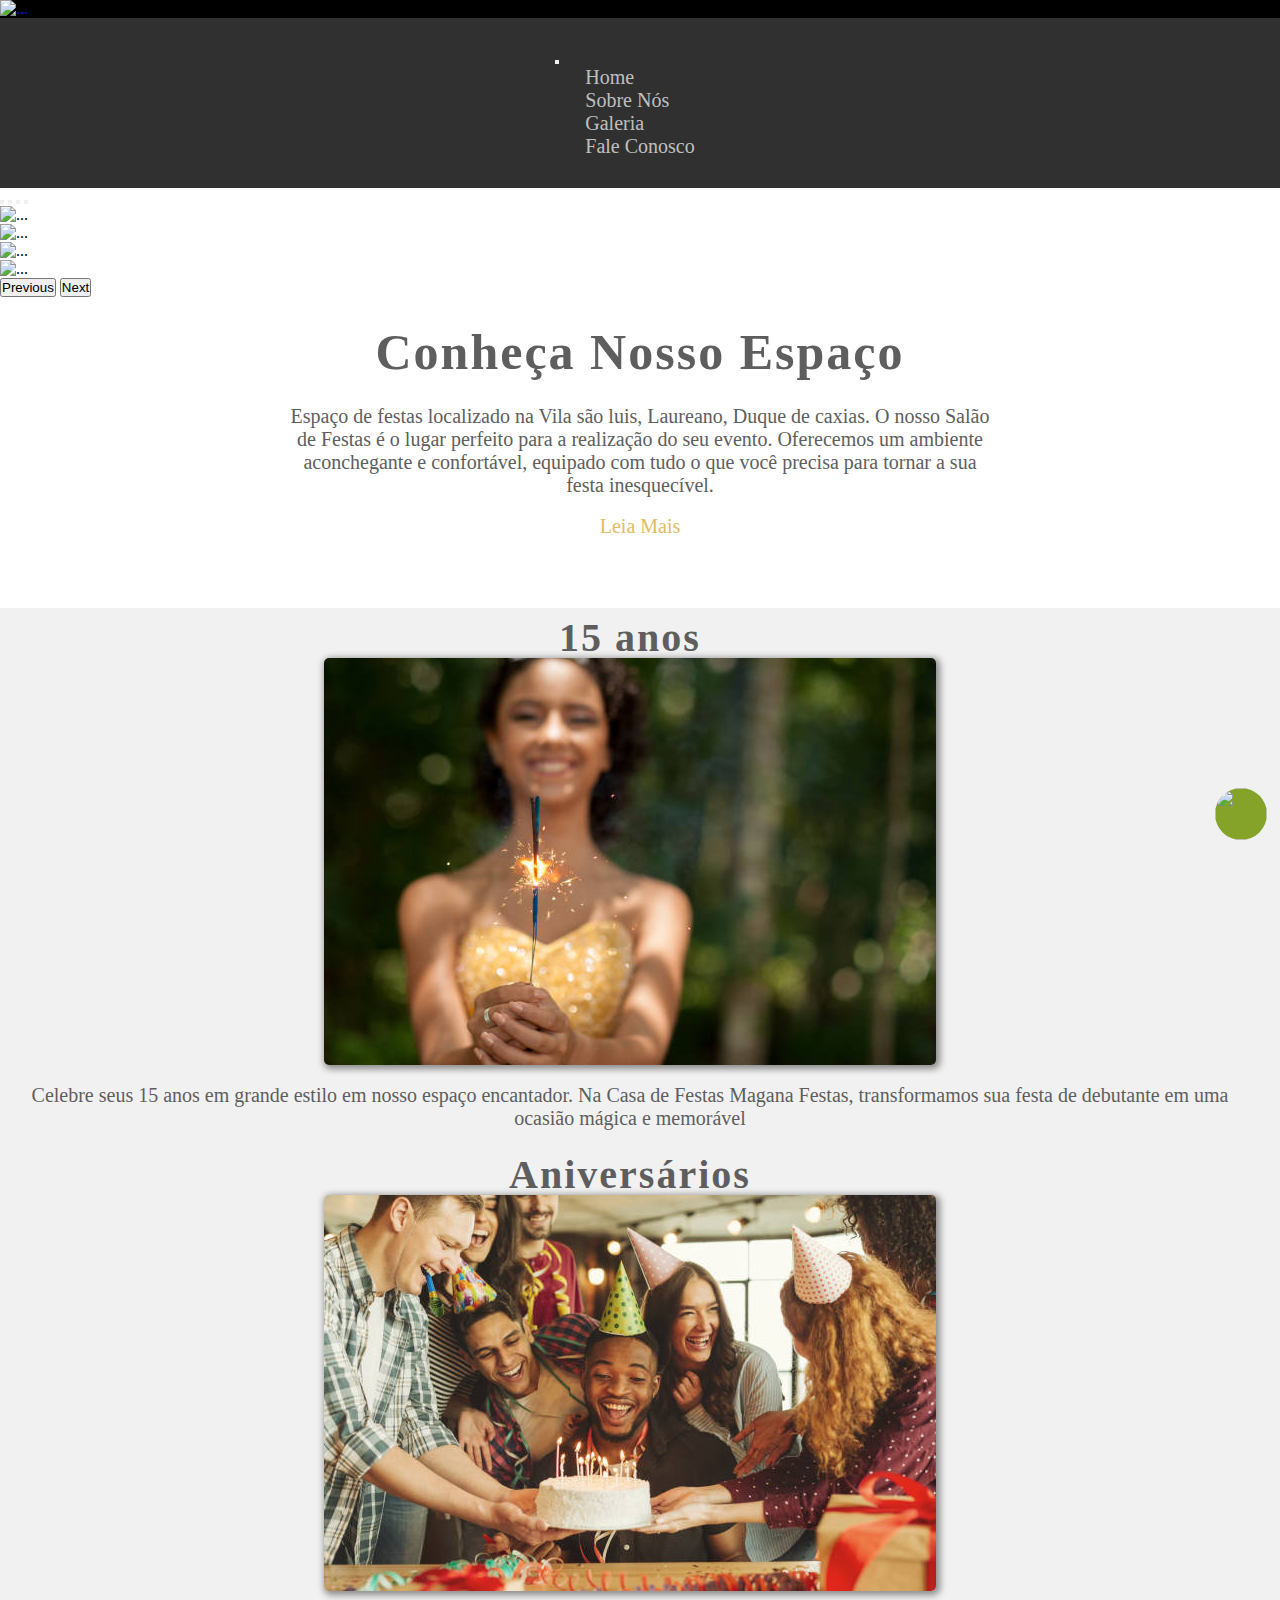
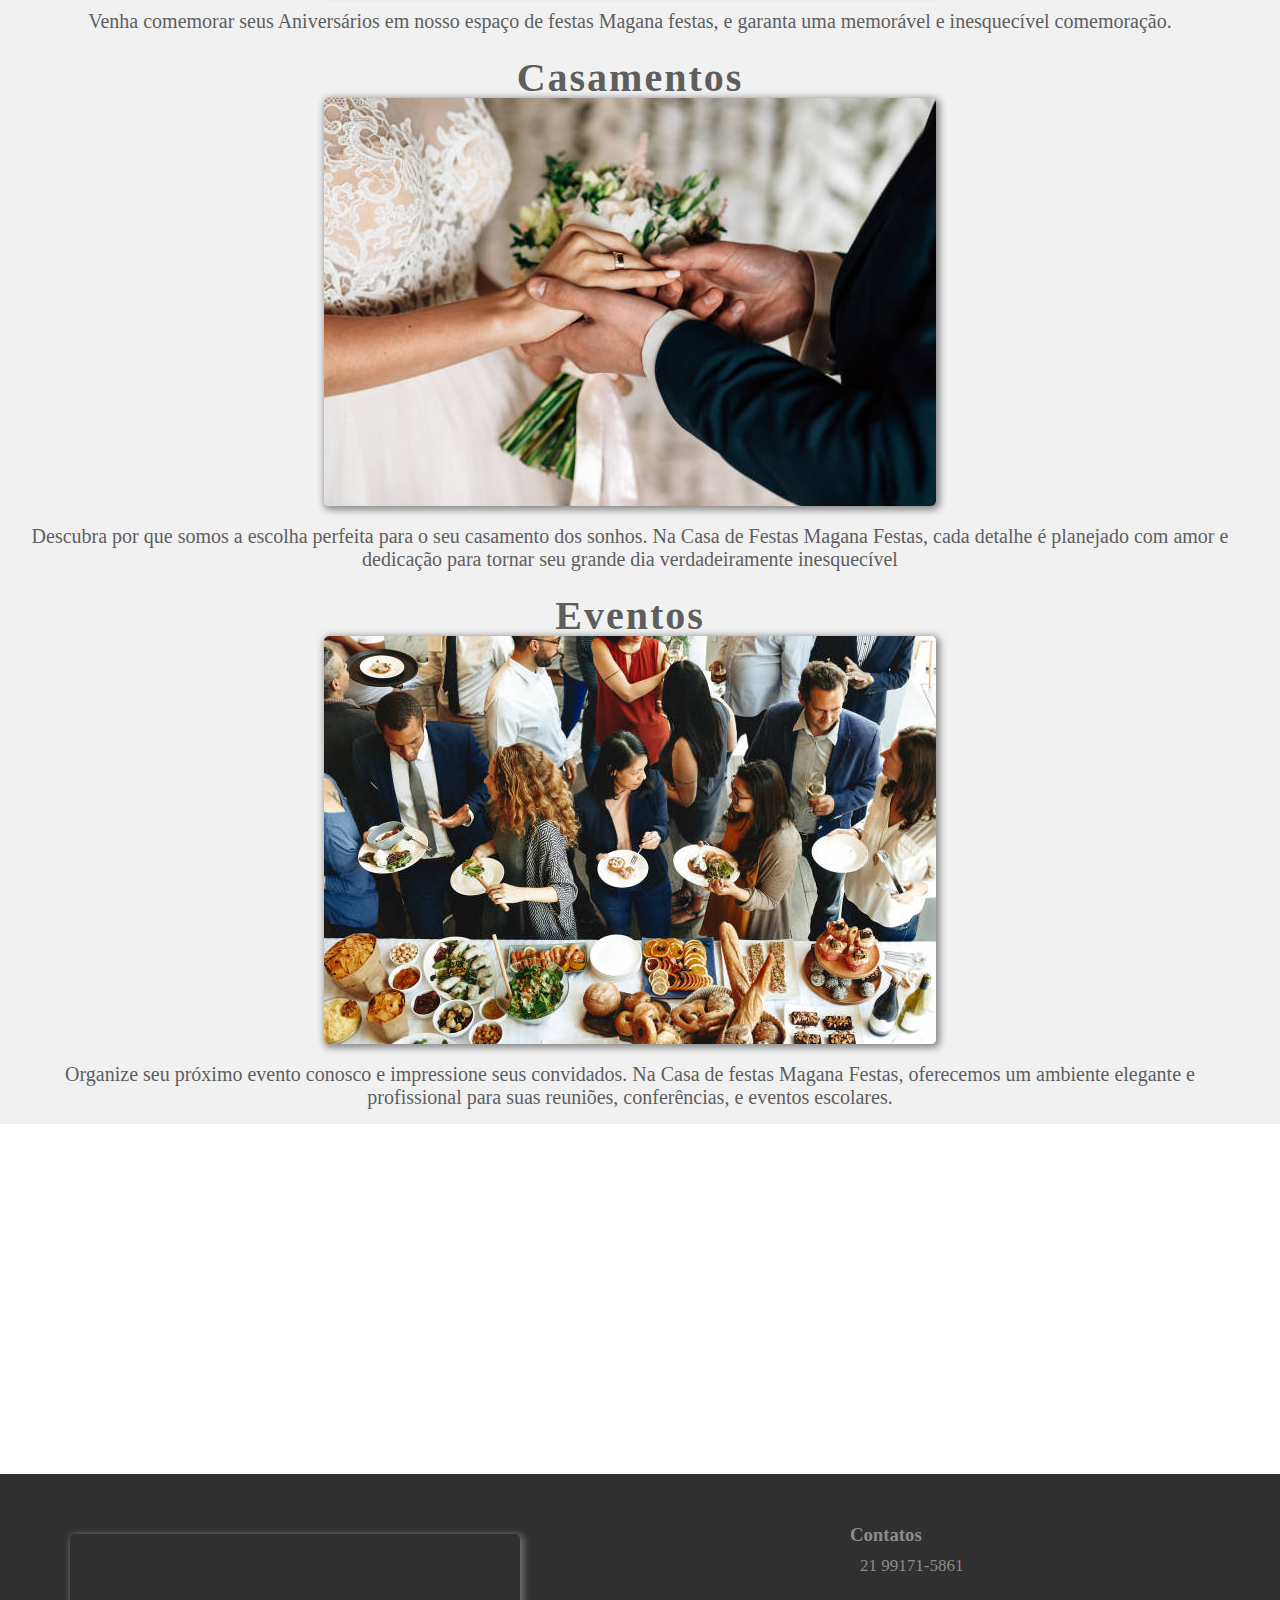
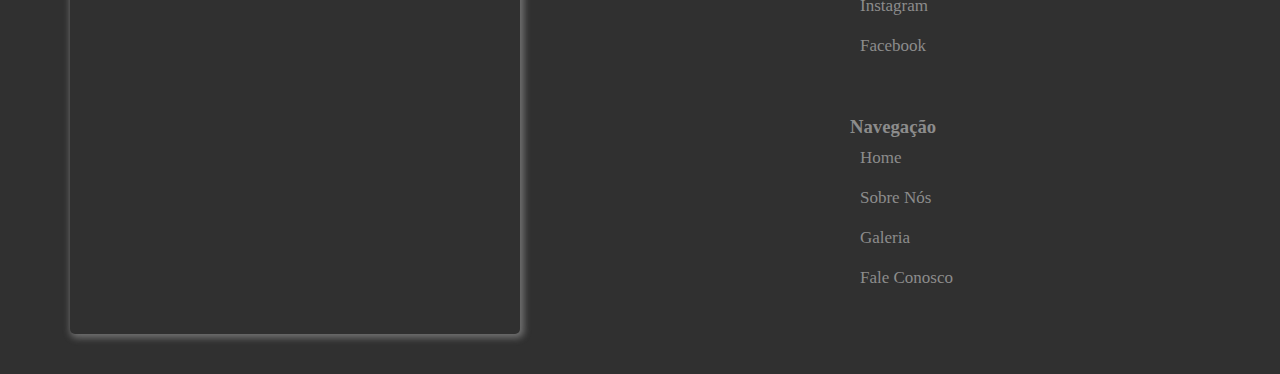
==== index.html @ 1c910a67 "updating" ====
<!DOCTYPE html>
<html lang="en">

<head>
  <link href="https://cdn.jsdelivr.net/npm/bootstrap@5.3.1/dist/css/bootstrap.min.css" rel="stylesheet"
    integrity="sha384-4bw+/aepP/YC94hEpVNVgiZdgIC5+VKNBQNGCHeKRQN+PtmoHDEXuppvnDJzQIu9" crossorigin="anonymous">
  <link rel="stylesheet" type="text/css" href="css/normalize.css">
  <link rel="stylesheet" type="text/css" href="css/style.css">
  <meta name="viewport" content="width=device-width, initial-scale=1">
  <meta charset="UTF-8">
  <title>Magana &#8211; Salão de Festas em Duque de Caxias</title>
</head>

<body>
  
  <div  class="" id="content">

    <!--start logo-->
    <div id="logo" class="container-fluid" style="background-color: #000000; align-items: center;">
      <a href="index.html"><img id="start-logo" src="images/aaaadd.jpg" class="img-fluid rounded mx-auto d-block"
          alt="..." style="align-items: center;"></a>
    </div><!--end logo-->

    <!--navbar-->
    <div id="navbar-index" >
      <nav id="navbar-index" class="navbar navbar-expand-lg" data-bs-theme="dark">
        <div class="container justify-content-center"> 
          <button class="navbar-toggler" type="button" data-bs-toggle="collapse"
            data-bs-target="#navbarSupportedContent" aria-controls="navbarSupportedContent" aria-expanded="false"
            aria-label="Toggle navigation">
            <span class="navbar-toggler-icon"></span>
          </button>
          <div class="collapse navbar-collapse text-center" id="navbarSupportedContent">
       
            <ul class="navbar-nav mb-2 mb-lg-0"> 
              <li class="nav-item">
                <a class="nav-link active" aria-current="page" href="index.html">Home</a>
              </li>
              <li class="nav-item">
                <a class="nav-link active" aria-current="page" href="sobre-nos.html">Sobre Nós</a>
              </li>
              <li class="nav-item">
                <a class="nav-link active" aria-current="page" href="galeria.html">Galeria</a>
              </li>
              <li class="nav-item">
                <a class="nav-link" href="fale-conosco.html">Fale Conosco</a>
              </li>
            </ul>
          </div>
        </div>
      </nav>
    </div>




    <!-- carousel-->

    
    <div id="carouselExampleInterval" class="carousel slide" data-bs-ride="carousel" >
      <div class="carousel-indicators">
        <button type="button" data-bs-target="#carouselExampleIndicators" data-bs-slide-to="0" class="active"
          aria-current="true" aria-label="Slide 1"></button>
        <button type="button" data-bs-target="#carouselExampleIndicators" data-bs-slide-to="1"
          aria-label="Slide 2"></button>
        <button type="button" data-bs-target="#carouselExampleIndicators" data-bs-slide-to="2"
          aria-label="Slide 3"></button>
        <button type="button" data-bs-target="#carouselExampleIndicators" data-bs-slide-to="3"
          aria-label="Slide 4"></button>
      </div>
      <div class="carousel-inner">
        <div class="carousel-item active" data-bs-interval="4000">
          <img src="images/img11.jpeg" class="img-fluid d-block w-100" alt="...">
        </div>
        <div class="carousel-item" data-bs-interval="3000">
          <img src="images/img22.jpeg" class="img-fluid d-block w-100" alt="...">
        </div>
        <div class="carousel-item" data-bs-interval="3000">
          <img src="images/img33.jpeg" class="img-fluid rounded d-block w-100" alt="...">
        </div>
        <div class="carousel-item" data-bs-interval="3000">
          <img src="images/img44.jpeg" class="img-fluid rounded d-block w-100" alt="...">
        </div>
      </div>
      <button class="carousel-control-prev" type="button" data-bs-target="#carouselExampleInterval"
        data-bs-slide="prev">
        <span class="carousel-control-prev-icon" aria-hidden="true"></span>
        <span class="visually-hidden">Previous</span>
      </button>
      <button class="carousel-control-next" type="button" data-bs-target="#carouselExampleInterval"
        data-bs-slide="next">
        <span class="carousel-control-next-icon" aria-hidden="true"></span>
        <span class="visually-hidden">Next</span>
      </button>
    </div>


    <!--content-->
    <div class="" style="background-color: #fff; height: auto; width:  auto;  " id="content-1">

      <div class=""  id="" style="height: auto; width:55%; text-align: center; margin-left: auto; margin-right: auto ">
        <h1 class="display-4">
          Conheça Nosso Espaço
        </h1>
        <br>
        <p >Espaço de festas localizado na Vila são luis, Laureano, Duque de caxias.
         O nosso Salão de Festas é o lugar perfeito para a realização do seu evento.
         Oferecemos um ambiente aconchegante e confortável, equipado com tudo o que você 
         precisa para tornar a sua festa inesquecível. </p>
        <br>
        <p><a href="sobre-nos.html">Leia Mais</a></p>
      </div>
      </div>
      

    <div  id="content-2">

      <div id="main-col" class="container" style="width: auto;" >
        <div id="col-menu" class="row align-items-start" style="width: auto;" >
          <div class="col-sm-6" style="align-items: center;  text-align: center; padding: 10px 30px 0px 10px; ">
            <h2 class="display-3">15 anos</h2>
        <a href=""><img src="images/151515.jpg" class="img-fluid"></a>
        <p class="">Celebre seus 15 anos em grande estilo em nosso espaço encantador. Na Casa de Festas Magana Festas,
          transformamos sua festa de debutante em uma ocasião mágica e memorável</p>
          </div>
          <div class="col-sm-6" style="align-items: center;  text-align: center; padding: 10px 30px 00px 10px;  ">
            <h2 class="display-3">Aniversários</h2>
            <a href=""><img src="images/22.jpg" class="img-fluid"></a>
            <p class="">Venha comemorar seus Aniversários em nosso espaço de festas Magana festas, e garanta uma memorável e inesquecível comemoração.</p>
          </div>
          <div class="col-sm-6" style="align-items: center;  text-align: center; padding: 10px 30px 00px 10px; ">
            <h2 class="display-3">Casamentos</h2>
            <a href=""><img src="images/444.jpg" class="img-fluid"></a>
            <p class="">Descubra por que somos a escolha perfeita para o seu casamento dos sonhos. Na Casa de Festas Magana
              Festas, cada detalhe é planejado com amor e dedicação para tornar seu grande dia verdadeiramente
              inesquecível</p>
          </div>
          <div class="col-sm-6" style="align-items: center;  text-align: center; padding: 10px 30px 0px 10px; ">
            <h2 class="display-3">Eventos</h2>
            <a href=""><img src="images/imgg44.jpg" class="img-fluid"></a>
            <p class="">Organize seu próximo evento conosco e impressione seus convidados. Na Casa de festas Magana Festas,
              oferecemos um ambiente elegante e profissional para suas reuniões, conferências, e eventos
              escolares.</p>
          </div>
        </div>
      </div>
    </div><!--content2-->


    <div  class="">
      <div id="img-paralax"> 
      </div>
    </div>

    
<!--end content-->



<footer>

  <div class="" id="" style="width: 100%; height: auto;">
    
    <div id="div-map" class="">
      <iframe class="ratio" id="index-map" src="https://www.google.com/maps/embed?pb=!1m18!1m12!1m3!1d3678.869346764137!2d-43.30180508509967!3d-22.77022948508144!2m3!1f0!2f0!3f0!3m2!1i1024!2i768!4f13.1!3m3!1m2!1s0x997b960f4d1bad%3A0x59da4e6b6318f679!2sMagana%20Festas!5e0!3m2!1sen!2sbr!4v1679961446842!5m2!1sen!2sbr"
         width="450px" height="400" style="border:0;" allowfullscreen="" loading="lazy" referrerpolicy="no-referrer-when-downgrade"></iframe>
    </div>
    
    <div id="nav-footer" class="" >
      <h3 class="">Contatos</h3>
      <ul class="">
        <li class="nav-item">
           <a target="_blank" href="https://wa.me/5521991715861" id="home"> 21 99171-5861 </a>
        </li>
        <li class="nav-item">
          <a target="_blank" href="https://www.instagram.com/maganafestas/" id="sobre-nos">  Instagram </a>
        </li>
        <li class="nav-item">
           <a target="_blank" href="https://www.facebook.com/MaganaFestas" id="galeria"> Facebook  </a>
        </li>
     </ul>
    </div>
  
    <div id="nav-footer" class="">
      <h3 class="">Navegação</h3>
      <ul class="">
        <li class="nav-item">
           <a href="index.html" id="home"> Home </a>
        </li>
        <li class="nav-item">
          <a href="sobre-nos.html" id="sobre-nos">  Sobre Nós </a>
        </li>
        <li class="nav-item">
           <a href="galeria.html" id="galeria"> Galeria  </a>
        </li>
        <li class="nav-item">
           <a href="fale-conosco.html" id="fale-conosco"> Fale Conosco </a>
        </li>
     </ul>
    </div>

  </div>
  

</footer>

    <!--whats btn-->
    <a href="https://wa.me/5521991715861" target="_blank"><img src="images/kMW2hZ4Urty7.png"
        class="whats-fixed-icon"></a>

   

  <script src="https://cdn.jsdelivr.net/npm/bootstrap@5.3.1/dist/js/bootstrap.bundle.min.js"
    integrity="sha384-HwwvtgBNo3bZJJLYd8oVXjrBZt8cqVSpeBNS5n7C8IVInixGAoxmnlMuBnhbgrkm"
    crossorigin="anonymous"></script>

  </div><!--content-->
  </body>
</html>
---- css/style.css ----
* {
	margin:0;
	padding:0;

}

a{
    text-decoration: none;
}

ul {
	margin: 0;
	padding: 0;
	list-style: none;
}

body, html{
	font-family: 'Cardo', Georgia, "Times New Roman", serif;
   width: auto;
   height: auto;
}

.whats-fixed-icon{
   background-color: rgb(134, 163, 41);
   color: rgb(255, 255, 255);
   width: 52px;
   height: 52px;
   float: right;
   border-radius: 50%;
   margin-right: 1%;
   margin-bottom: 60px;
   object-fit: cover;
   position: fixed;
   bottom: 0;
   right: 0;
}

/** navbar **/
#navbar-index  {
   background-color: #303030;
   padding: 15px;    
   display: flex;
  flex-direction: column;
  justify-content: center;
  align-items: center;
}

#navbar-index ul li{
    padding: 0 20px 0;
    
}

#navbar-index  a{
     color: #ffffffb4;
     font-size: 20px;
     padding: 10px 10px 5px 10px;
    
 }

 #navbar-index a:hover{
    opacity: 0.4;
    transition: 0.3s
}


 /** carousel **/

 #carouselExampleInterval img{
   height: 400px;
 }

 /** content **/

#content{
   height: auto;
   width: 100%;
 
}

 h1{
    color:#5e5e5e;;
    font-weight: 400;
    line-height: 1.4;
    text-transform: none;
    font-style: normal;
    letter-spacing: 2px;
    font-weight: bold;
    font-size: 50px;
    text-align: center;
 }

 #content-1{
   margin-top: 20px;
 }

 #content-1 p{
    color: #5e5e5e;
    font-size: 20px;
 }

 #content-1 a{
    color: #e3bb64;
 }
 #content-1 a:hover{
    text-decoration: underline;
    opacity: 0.5;
 }

 
 #content-2{
   margin-top: 70px;
   background-color: rgb(241, 241, 242);
   width: 100%;
}

#content-2 a:hover{
   opacity: 0.9;
 }

 h2{
   color:#5e5e5e;;
   font-weight: 300;
   line-height: 1.0;
   text-transform: none;
   font-style: normal;
   letter-spacing: 2px;
   font-weight: bold;
   font-size: 40px;
}

#main-col p{
   padding: 15px;
   color: #5e5e5e;
    font-size: 20px;
}


 #col-menu img{
   border-top-left-radius: 5px;
   border-top-right-radius: 5px;
   border-bottom-left-radius: 5px;
   border-bottom-right-radius: 5px;
   box-shadow: 2px 2px 7px 2px rgba(0,0,0,0.43);
   width: auto; 
   height: auto;
   
}


@media screen and (max-width: 769px) {
   #col-menu div {
       width: auto;
       height: auto;
       padding: 0;
   }
   
 }

@media screen and (max-width: 769px) {
   #col-menu img {
       width: 650px;
       height: 250px;
   }
   
 }

 @media screen and (max-width: 991px) {
   #col-menu div {
       width: auto;
       height: auto;
       padding: 0;
   }
   
 }

 @media screen and (max-width: 991px) {
   #col-menu img {
       width: 650px;
       height: 350px;
   }
   
 }
 


 #img-paralax {
   width: auto;
   height: 350px;
   background-image: url(../images/decoracao-Realeza-Tutti-e-cia-buffet-e-eventos-1024x484.webp);
   background-size: cover;
   background-attachment:fixed;
   background-position: center;
 }




 footer{
   float: left;
   width: 100%;
   height: 500px;
   background-color: #303030;
 }

 @media screen and (max-width: 930px) {
   footer {
       height: 600px;
   }
   
   
 }

 @media screen and (max-width: 830px) {
   footer {
       height: 1000px;
   }
   
   
 }

#index-map{
   border-top-left-radius: 5px;
   border-top-right-radius: 5px;
   border-bottom-left-radius: 5px;
   border-bottom-right-radius: 5px;
   box-shadow: 2px 2px 7px 2px rgba(197, 197, 197, 0.43);
}

#div-map{
   height: auto; 
   width: 450px; 
   padding: 30px; 
   float: left;   
   margin-left: 40px;
   margin-top: 30px;
}
@media screen and (max-width: 930px) {
   #div-map {
      width: auto;
      height: auto;
      margin-left: 0;
   }
   
 }

 @media screen and (max-width: 805px) {
   #div-map {
      width: auto;
      height: auto;
      margin-left: 200px;
   
   }
   
 }

@media screen and (max-width: 470px) {
   #div-map {
      width: auto;
      height: auto;
      margin-left: 0px;
   }
   
 }

 @media screen and (max-width: 350px) {
   #div-map {
      width: auto;
      height: auto;
      margin: 0px;
   }
   
 }
 @media screen and (max-width: 280px) {
   #div-map {
      width: auto;
      height: auto;
      margin: 0px;
      padding: 0px;
   }
   
 }
 

@media screen and (max-width: 450px) {
   #index-map {
       width: 350px;
       height: 350px;
      margin-left: 0px;
   }
   
 }

 @media screen and (max-width: 400px) {
   #index-map {
       width: 280px;
       height: 350px;
       margin-left: 0px;
   }
   
 }

 @media screen and (max-width: 350px) {
   #index-map {
       width: 220px;
       height: 300px;
       margin-left: 0px;
   }
   
 }



#nav-footer{
float: left;
margin-left: 300px;
margin-top: 50px;
}
@media screen and (max-width: 470px) {
   #nav-footer {
      width: auto;
      height: auto;
      margin-left: 20px;
   }
 }


#nav-footer h3{
   color:#8c8c8c;
}
#nav-footer a{
   color:#8c8c8c;
   font-size: 17px;
}
#nav-footer a:hover{
   opacity: 0.3;
   transition: 0.2s;
}
#nav-footer li{
   padding: 10px;
}



#box-p{
   border-top-left-radius: 5px;
   border-top-right-radius: 5px;
   border-bottom-left-radius: 5px;
   border-bottom-right-radius: 5px;
   box-shadow: 2px 2px 7px 2px rgba(197, 197, 197, 0.43);
}

#div-rotas{
   background-color: aliceblue;
   float: left;
   width: 100%;
}

#nav-contatos{
   text-align: center;
   margin-left: auto; 
   margin-right: auto;
   padding-top: 120px;
   padding-right: 200px;
}
#nav-contatos h3{
   color:#515151;
}
#nav-contatos a{
   color:#515151;
   font-size: 25px;
}
#nav-contatos a:hover{
   opacity: 0.3;
   transition: 0.2s;
}
#nav-contatos li{
   padding: 10px;
}
@media screen and (max-width: 930px) {
   #nav-contatos {
      padding-right: 0;
   }
 }

#box-p{
   font-size: 20px;
   color:#111111;
}
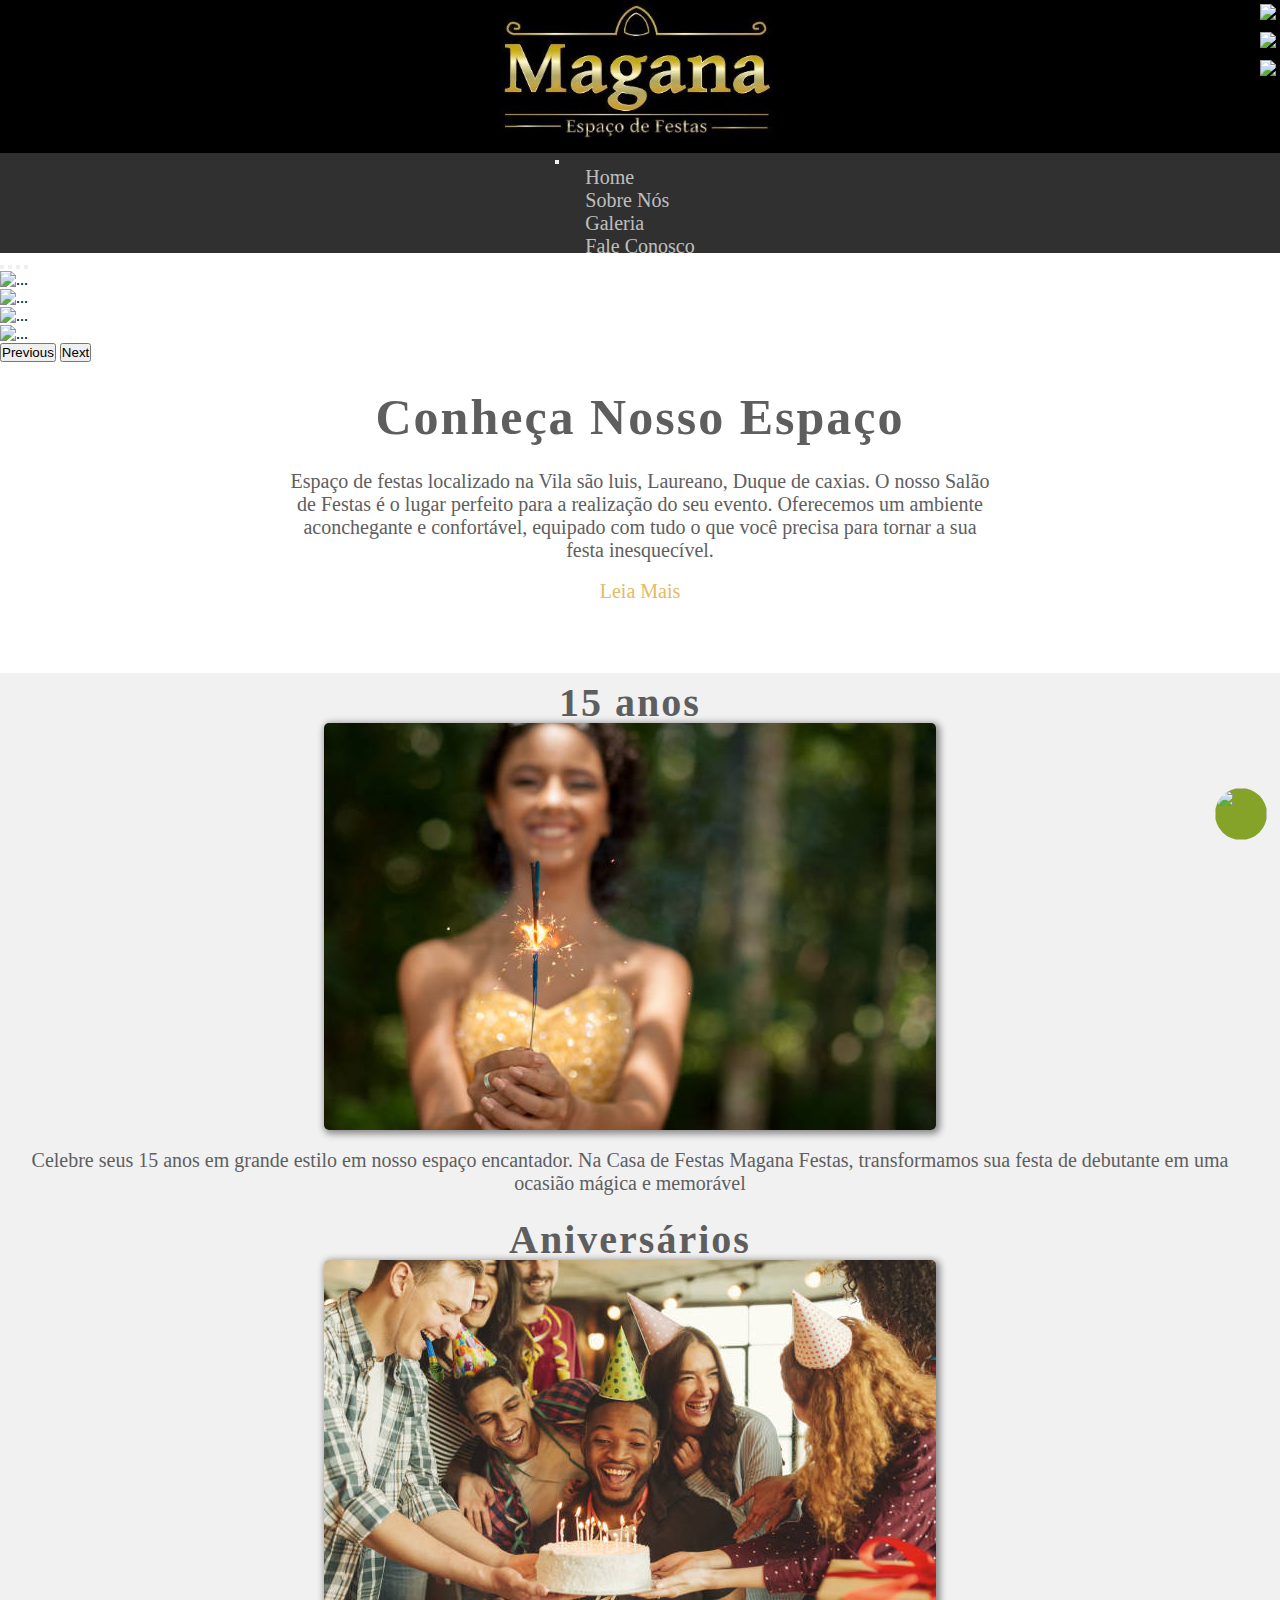
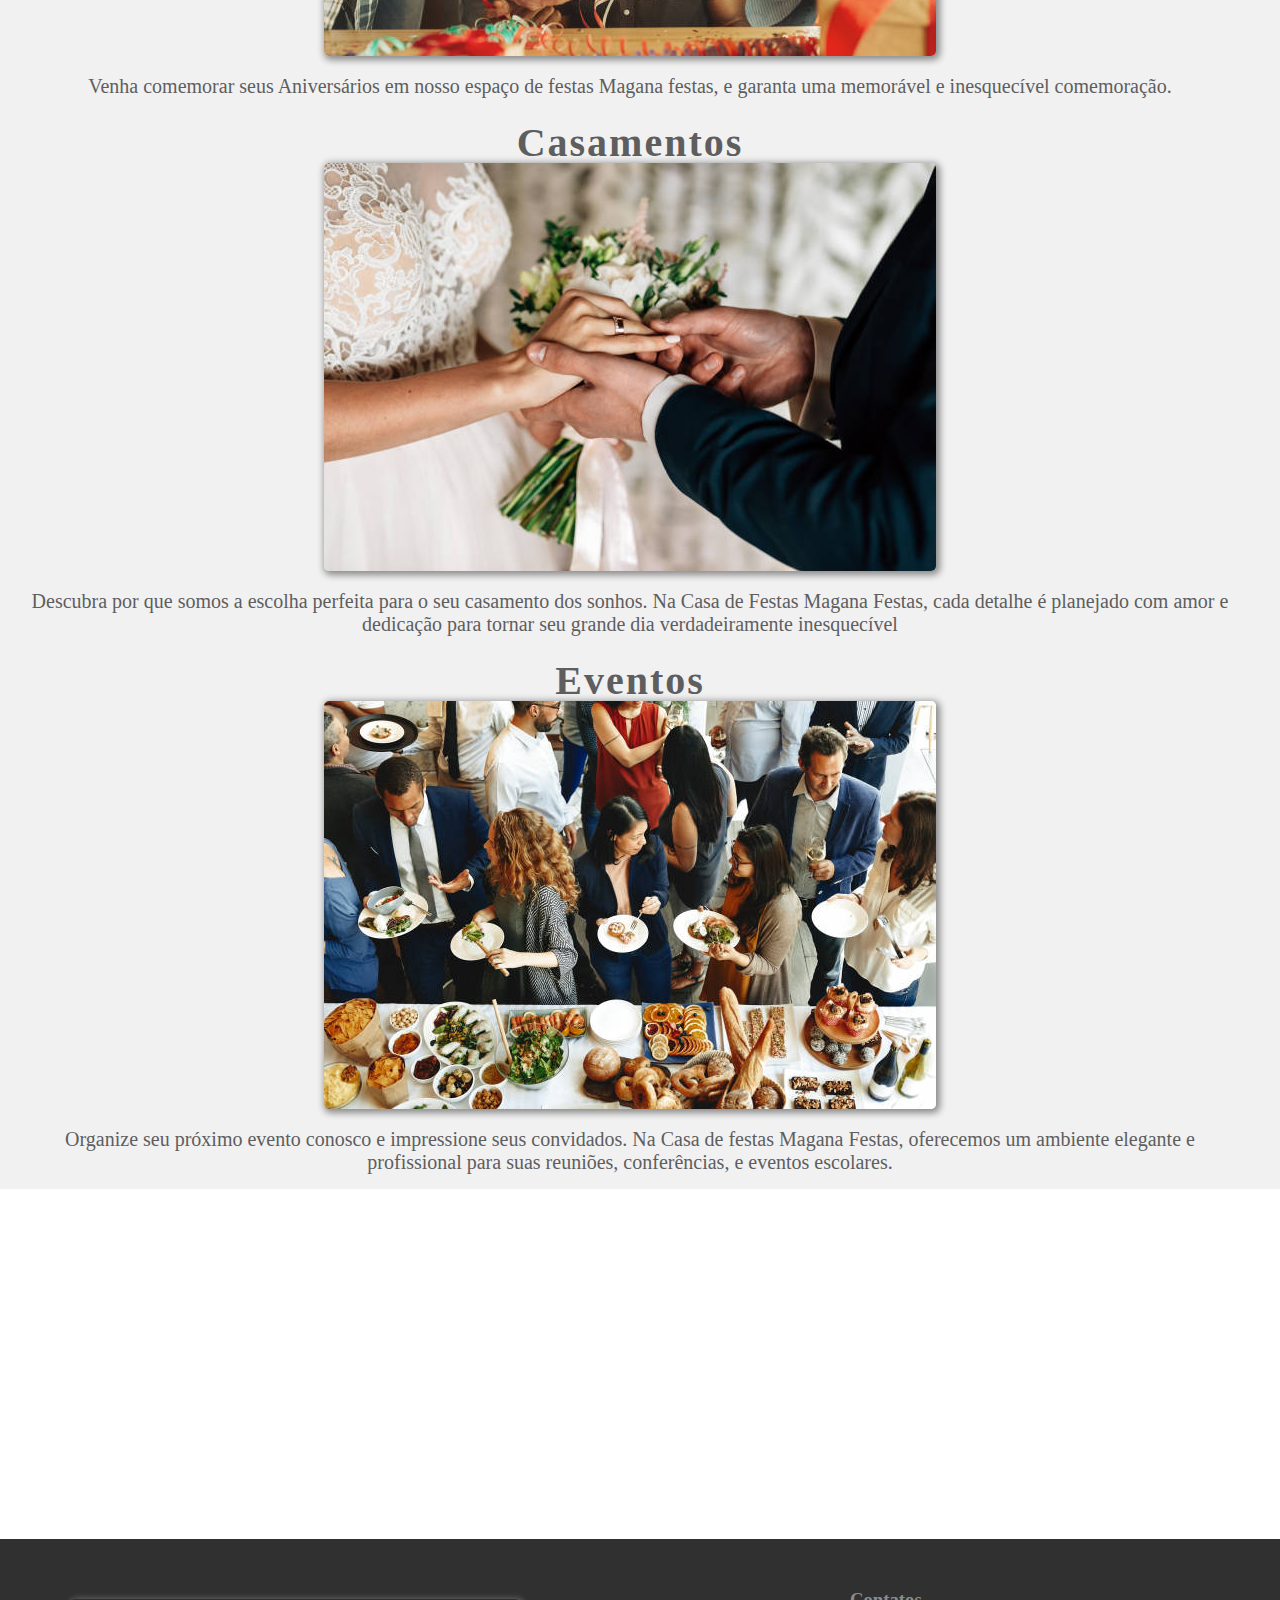
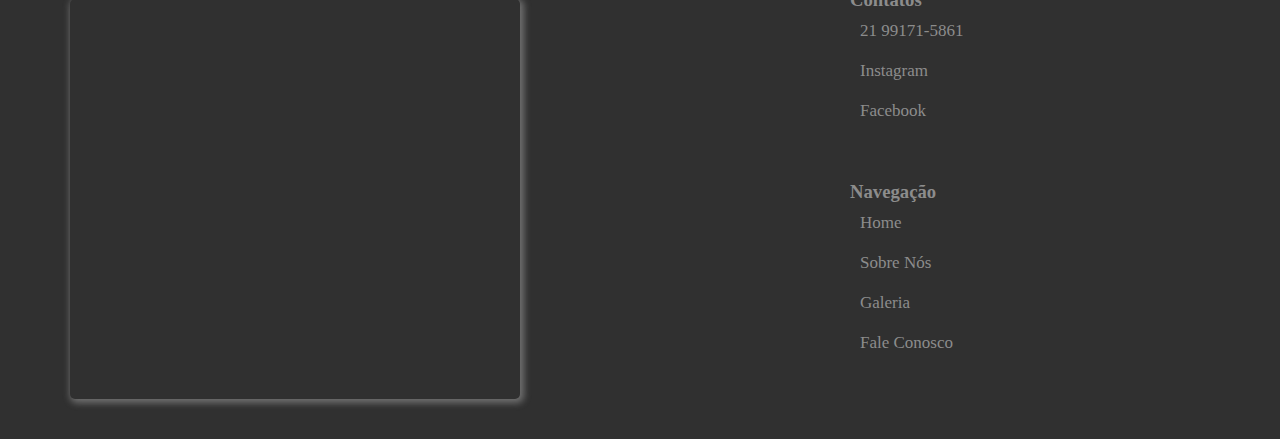
==== commit 86a1c86c: "fix and changes" ====
--- a/index.html
+++ b/index.html
@@ -16,9 +16,30 @@
   <div  class="" id="content">
 
     <!--start logo-->
-    <div id="logo" class="container-fluid" style="background-color: #000000; align-items: center;">
-      <a href="index.html"><img id="start-logo" src="images/aaaadd.jpg" class="img-fluid rounded mx-auto d-block"
-          alt="..." style="align-items: center;"></a>
+    <div id="logo" class="" style="width: 100%; background-color: #000000; align-items: center;">
+      
+        
+
+      <div id="" class="">
+        <ul id="icones-main" class="navbar">
+          <li class="nav-item">
+             <a target="_blank" href="https://www.instagram.com/maganafestas" id=""> <img src="images/icons8-instagram-24.png"> </a>
+          </li>
+          <li class="nav-item">
+            <a target="_blank" href="https://www.facebook.com/MaganaFestas" id=""> <img src="images/icons8-facebook-24.png"> </a>
+         </li>
+         <li class="nav-item">
+          <a target="_blank" href="https://wa.me/5521991715861" id=""> <img src="images/icons8-whatsapp-24 (1).png"> </a>
+       </li>
+       </ul>
+      </div>
+
+
+        <div id="div-logo">
+      <a href="index.html"><img id="start-logo" src="images/222222ss.jpg" class="img-fluid rounded mx-auto d-block"alt="..."></a>
+    </div>
+
+
     </div><!--end logo-->
 
     <!--navbar-->
--- a/css/style.css
+++ b/css/style.css
@@ -35,6 +35,46 @@
    right: 0;
 }
 
+#logo{
+   width: 100%;
+}
+
+#start-logo{
+  width: 300px;
+}
+
+#div-logo{
+   width:350px ; 
+   text-align: center;
+    margin-left: auto; 
+    margin-right: auto; 
+    display: block;
+}
+
+@media screen and (max-width: 350px) {
+   #div-logo {
+       width: 100%;
+       height: auto;
+       display: flex;
+   }
+   
+ }
+
+#icones-main{
+   height: auto;
+   float: right;
+   width: auto;
+
+
+}
+#icones-main li{
+padding: 4px;
+}
+#icones-main li a:hover{
+   opacity: 0.4;
+   transition: 0.3s
+}
+
 /** navbar **/
 #navbar-index  {
    background-color: #303030;
@@ -43,6 +83,8 @@
   flex-direction: column;
   justify-content: center;
   align-items: center;
+  align-items: center;
+  height: 70px;
 }
 
 #navbar-index ul li{
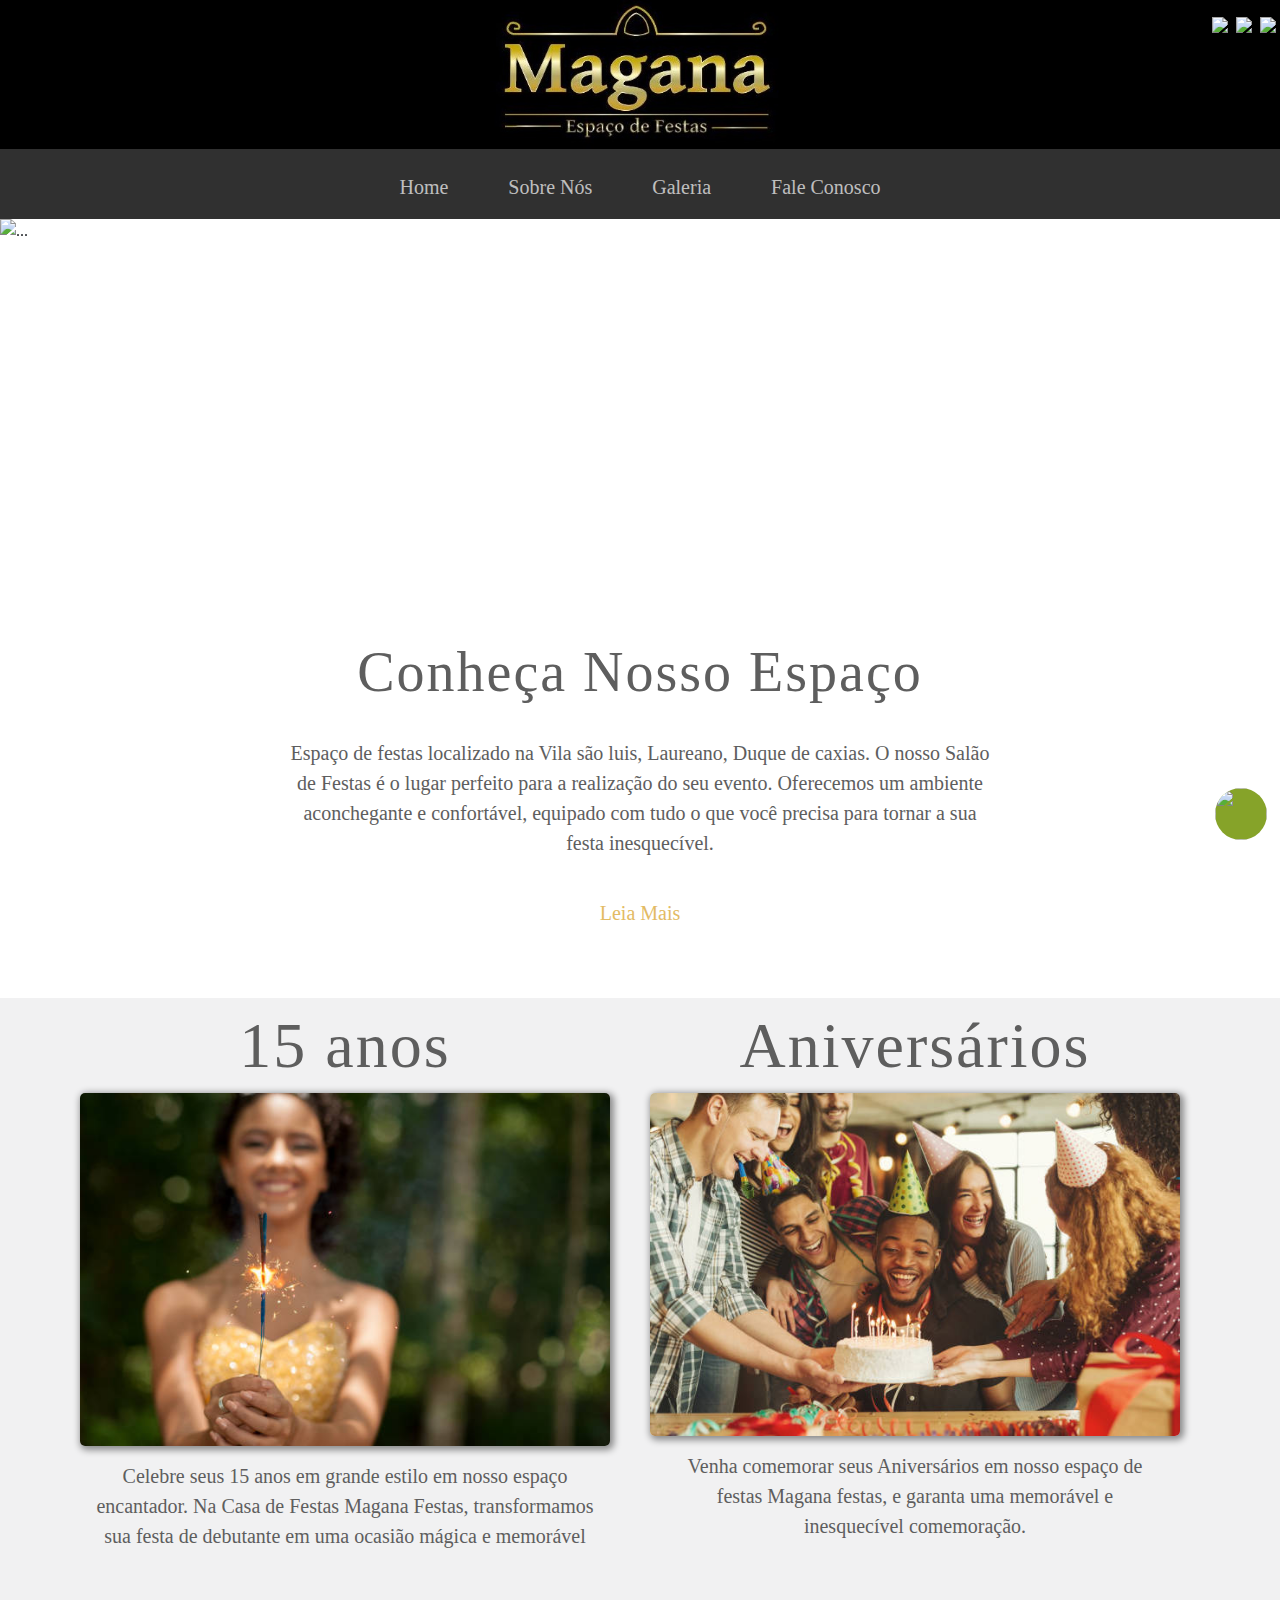
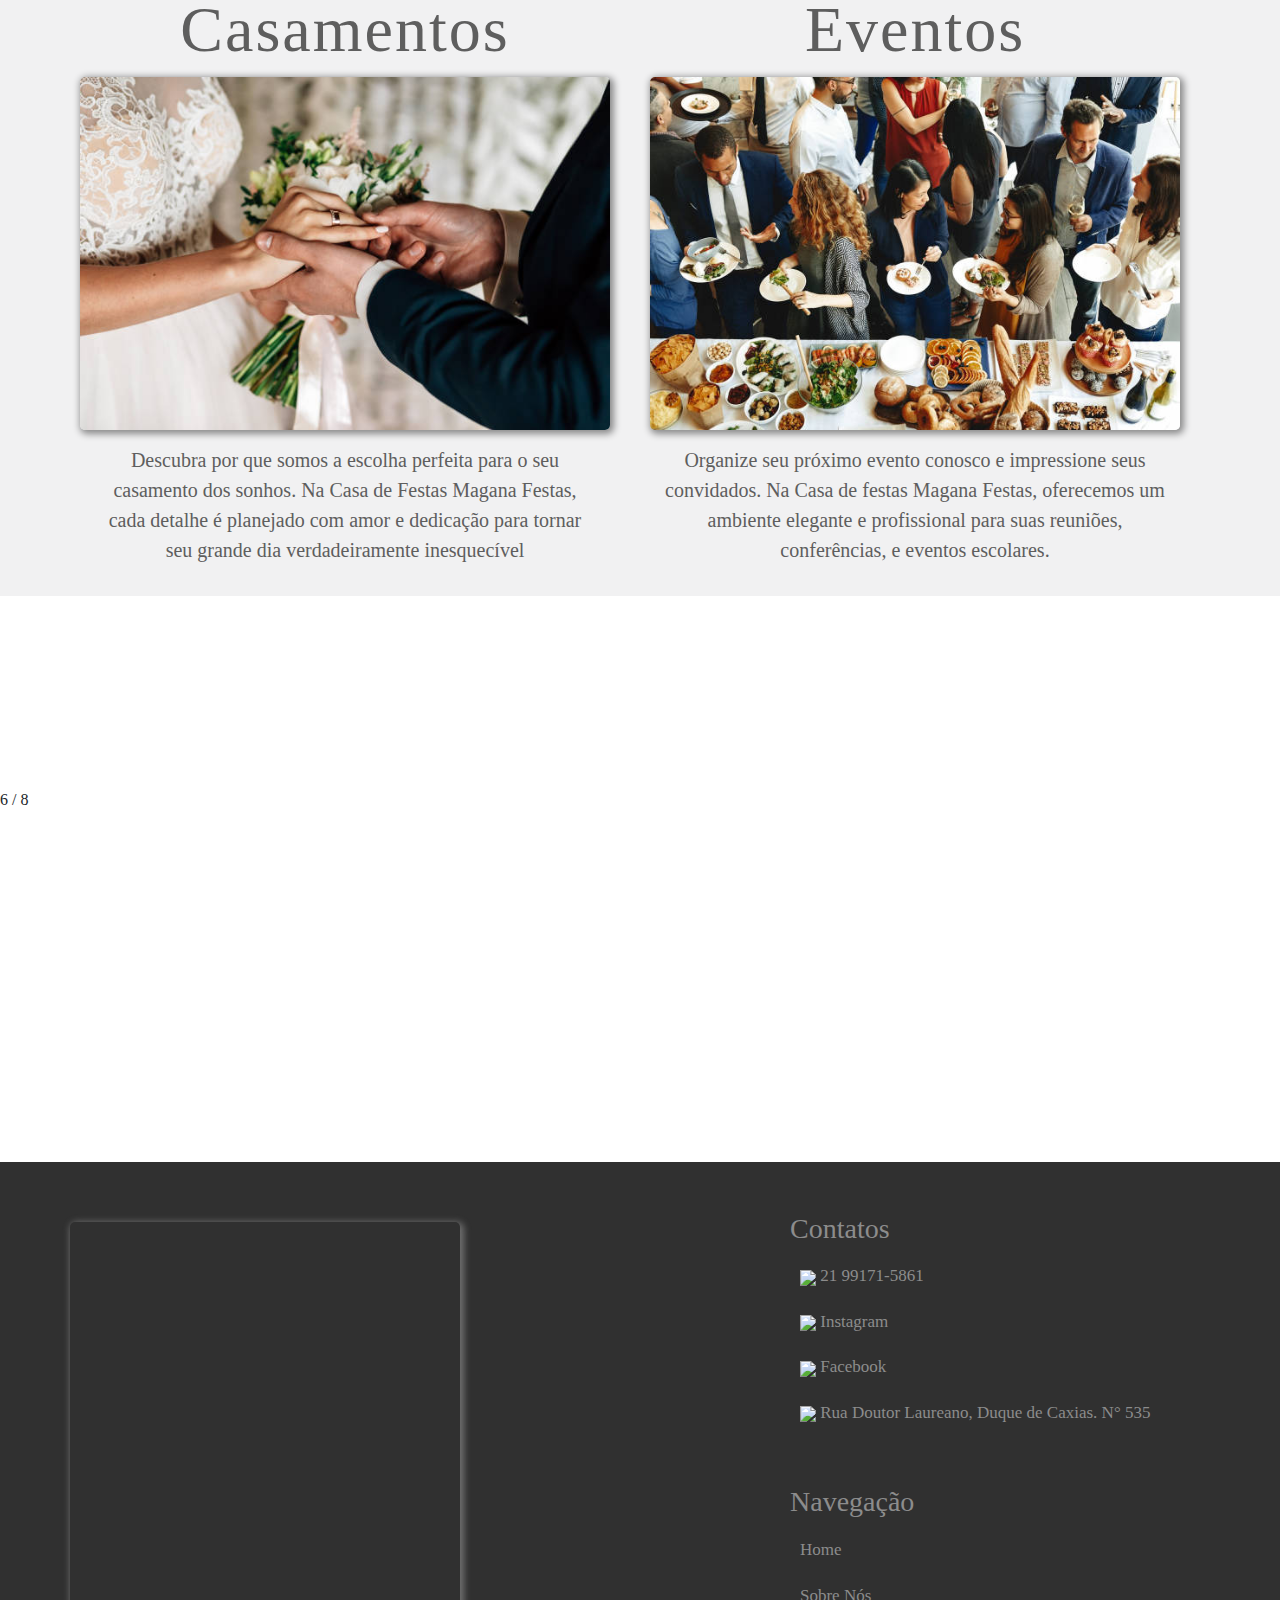
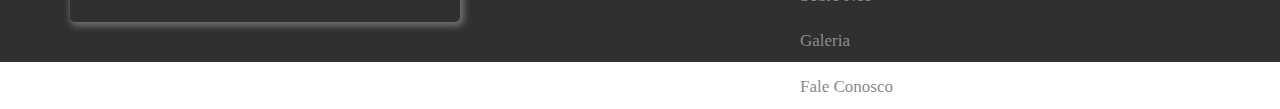
==== commit c5c6a2d6: "fix" ====
--- a/index.html
+++ b/index.html
@@ -2,58 +2,62 @@
 <html lang="en">
 
 <head>
-  <link href="https://cdn.jsdelivr.net/npm/bootstrap@5.3.1/dist/css/bootstrap.min.css" rel="stylesheet"
-    integrity="sha384-4bw+/aepP/YC94hEpVNVgiZdgIC5+VKNBQNGCHeKRQN+PtmoHDEXuppvnDJzQIu9" crossorigin="anonymous">
+  <link rel="stylesheet" type="text/css" href="css/bootstrap.css">
   <link rel="stylesheet" type="text/css" href="css/normalize.css">
   <link rel="stylesheet" type="text/css" href="css/style.css">
+  <link rel="stylesheet" href="css/swiper-bundle.min.css" />
   <meta name="viewport" content="width=device-width, initial-scale=1">
   <meta charset="UTF-8">
   <title>Magana &#8211; Salão de Festas em Duque de Caxias</title>
 </head>
 
 <body>
-  
-  <div  class="" id="content">
+
+  <div class="" id="content">
 
     <!--start logo-->
-    <div id="logo" class="" style="width: 100%; background-color: #000000; align-items: center;">
-      
-        
-
-      <div id="" class="">
+    <div id="logo" class="" style="width: 100%; background-color: #000000;">
+
+
+
+
+      <div id="div-iconestop" class="">
         <ul id="icones-main" class="navbar">
           <li class="nav-item">
-             <a target="_blank" href="https://www.instagram.com/maganafestas" id=""> <img src="images/icons8-instagram-24.png"> </a>
+            <a target="_blank" href="https://www.instagram.com/maganafestas" id=""> <img
+                src="images/icons8-instagram-24.png"> </a>
           </li>
           <li class="nav-item">
-            <a target="_blank" href="https://www.facebook.com/MaganaFestas" id=""> <img src="images/icons8-facebook-24.png"> </a>
-         </li>
-         <li class="nav-item">
-          <a target="_blank" href="https://wa.me/5521991715861" id=""> <img src="images/icons8-whatsapp-24 (1).png"> </a>
-       </li>
-       </ul>
-      </div>
-
-
-        <div id="div-logo">
-      <a href="index.html"><img id="start-logo" src="images/222222ss.jpg" class="img-fluid rounded mx-auto d-block"alt="..."></a>
-    </div>
-
+            <a target="_blank" href="https://www.facebook.com/MaganaFestas" id=""> <img
+                src="images/icons8-facebook-24.png"> </a>
+          </li>
+          <li class="nav-item">
+            <a target="_blank" href="https://wa.me/5521991715861" id=""> <img src="images/icons8-whatsapp-24 (1).png">
+            </a>
+          </li>
+        </ul>
+      </div>
+
+
+      <div id="div-logo">
+        <a href="index.html"><img id="start-logo" src="images/222222ss.jpg" class="img-fluid rounded mx-auto d-block"
+            alt="..."></a>
+      </div>
 
     </div><!--end logo-->
 
     <!--navbar-->
-    <div id="navbar-index" >
+    <div id="navbar-index">
       <nav id="navbar-index" class="navbar navbar-expand-lg" data-bs-theme="dark">
-        <div class="container justify-content-center"> 
+        <div class="container justify-content-center">
           <button class="navbar-toggler" type="button" data-bs-toggle="collapse"
             data-bs-target="#navbarSupportedContent" aria-controls="navbarSupportedContent" aria-expanded="false"
             aria-label="Toggle navigation">
             <span class="navbar-toggler-icon"></span>
           </button>
           <div class="collapse navbar-collapse text-center" id="navbarSupportedContent">
-       
-            <ul class="navbar-nav mb-2 mb-lg-0"> 
+
+            <ul class="navbar-nav mb-2 mb-lg-0">
               <li class="nav-item">
                 <a class="nav-link active" aria-current="page" href="index.html">Home</a>
               </li>
@@ -77,8 +81,8 @@
 
     <!-- carousel-->
 
-    
-    <div id="carouselExampleInterval" class="carousel slide" data-bs-ride="carousel" >
+
+    <div id="carouselExampleInterval" class="carousel slide" data-bs-ride="carousel" style="height: auto;">
       <div class="carousel-indicators">
         <button type="button" data-bs-target="#carouselExampleIndicators" data-bs-slide-to="0" class="active"
           aria-current="true" aria-label="Slide 1"></button>
@@ -89,18 +93,18 @@
         <button type="button" data-bs-target="#carouselExampleIndicators" data-bs-slide-to="3"
           aria-label="Slide 4"></button>
       </div>
-      <div class="carousel-inner">
-        <div class="carousel-item active" data-bs-interval="4000">
-          <img src="images/img11.jpeg" class="img-fluid d-block w-100" alt="...">
+      <div class="carousel-inner" style="height: auto;">
+        <div class="carousel-item active" data-bs-interval="4000" style="height: auto;">
+          <img id="img-carousel" src="images/img11.jpeg" class="img-fluid d-block " alt="...">
         </div>
         <div class="carousel-item" data-bs-interval="3000">
-          <img src="images/img22.jpeg" class="img-fluid d-block w-100" alt="...">
+          <img id="img-carousel" src="images/img22.jpeg" class="img-fluid d-block " alt="...">
         </div>
         <div class="carousel-item" data-bs-interval="3000">
-          <img src="images/img33.jpeg" class="img-fluid rounded d-block w-100" alt="...">
+          <img id="img-carousel" src="images/img33.jpeg" class="img-fluid rounded d-block " alt="...">
         </div>
         <div class="carousel-item" data-bs-interval="3000">
-          <img src="images/img44.jpeg" class="img-fluid rounded d-block w-100" alt="...">
+          <img id="img-carousel" src="images/img44.jpeg" class="img-fluid rounded d-block " alt="...">
         </div>
       </div>
       <button class="carousel-control-prev" type="button" data-bs-target="#carouselExampleInterval"
@@ -119,47 +123,51 @@
     <!--content-->
     <div class="" style="background-color: #fff; height: auto; width:  auto;  " id="content-1">
 
-      <div class=""  id="" style="height: auto; width:55%; text-align: center; margin-left: auto; margin-right: auto ">
+      <div class="" id="" style="height: auto; width:55%; text-align: center; margin-left: auto; margin-right: auto ">
         <h1 class="display-4">
           Conheça Nosso Espaço
         </h1>
         <br>
-        <p >Espaço de festas localizado na Vila são luis, Laureano, Duque de caxias.
-         O nosso Salão de Festas é o lugar perfeito para a realização do seu evento.
-         Oferecemos um ambiente aconchegante e confortável, equipado com tudo o que você 
-         precisa para tornar a sua festa inesquecível. </p>
+        <p>Espaço de festas localizado na Vila são luis, Laureano, Duque de caxias.
+          O nosso Salão de Festas é o lugar perfeito para a realização do seu evento.
+          Oferecemos um ambiente aconchegante e confortável, equipado com tudo o que você
+          precisa para tornar a sua festa inesquecível. </p>
         <br>
         <p><a href="sobre-nos.html">Leia Mais</a></p>
       </div>
-      </div>
-      
-
-    <div  id="content-2">
-
-      <div id="main-col" class="container" style="width: auto;" >
-        <div id="col-menu" class="row align-items-start" style="width: auto;" >
+    </div>
+
+
+    <div id="content-2">
+
+      <div id="main-col" class="container" style="width: auto;">
+        <div id="col-menu" class="row align-items-start" style="width: auto;">
           <div class="col-sm-6" style="align-items: center;  text-align: center; padding: 10px 30px 0px 10px; ">
             <h2 class="display-3">15 anos</h2>
-        <a href=""><img src="images/151515.jpg" class="img-fluid"></a>
-        <p class="">Celebre seus 15 anos em grande estilo em nosso espaço encantador. Na Casa de Festas Magana Festas,
-          transformamos sua festa de debutante em uma ocasião mágica e memorável</p>
+            <a href=""><img style="height: auto;" src="images/151515.jpg" class="img-fluid"></a>
+            <p class="">Celebre seus 15 anos em grande estilo em nosso espaço encantador. Na Casa de Festas Magana
+              Festas,
+              transformamos sua festa de debutante em uma ocasião mágica e memorável</p>
           </div>
           <div class="col-sm-6" style="align-items: center;  text-align: center; padding: 10px 30px 00px 10px;  ">
             <h2 class="display-3">Aniversários</h2>
-            <a href=""><img src="images/22.jpg" class="img-fluid"></a>
-            <p class="">Venha comemorar seus Aniversários em nosso espaço de festas Magana festas, e garanta uma memorável e inesquecível comemoração.</p>
+            <a href=""><img style="height: auto;" src="images/22.jpg" class="img-fluid"></a>
+            <p class="">Venha comemorar seus Aniversários em nosso espaço de festas Magana festas, e garanta uma
+              memorável e inesquecível comemoração.</p>
           </div>
           <div class="col-sm-6" style="align-items: center;  text-align: center; padding: 10px 30px 00px 10px; ">
             <h2 class="display-3">Casamentos</h2>
-            <a href=""><img src="images/444.jpg" class="img-fluid"></a>
-            <p class="">Descubra por que somos a escolha perfeita para o seu casamento dos sonhos. Na Casa de Festas Magana
+            <a href=""><img style="height: auto;" src="images/444.jpg" class="img-fluid"></a>
+            <p class="">Descubra por que somos a escolha perfeita para o seu casamento dos sonhos. Na Casa de Festas
+              Magana
               Festas, cada detalhe é planejado com amor e dedicação para tornar seu grande dia verdadeiramente
               inesquecível</p>
           </div>
           <div class="col-sm-6" style="align-items: center;  text-align: center; padding: 10px 30px 0px 10px; ">
             <h2 class="display-3">Eventos</h2>
-            <a href=""><img src="images/imgg44.jpg" class="img-fluid"></a>
-            <p class="">Organize seu próximo evento conosco e impressione seus convidados. Na Casa de festas Magana Festas,
+            <a href=""><img style="height: auto;" src="images/imgg44.jpg" class="img-fluid"></a>
+            <p class="">Organize seu próximo evento conosco e impressione seus convidados. Na Casa de festas Magana
+              Festas,
               oferecemos um ambiente elegante e profissional para suas reuniões, conferências, e eventos
               escolares.</p>
           </div>
@@ -168,73 +176,134 @@
     </div><!--content2-->
 
 
-    <div  class="">
-      <div id="img-paralax"> 
-      </div>
-    </div>
-
-    
-<!--end content-->
-
-
-
-<footer>
-
-  <div class="" id="" style="width: 100%; height: auto;">
-    
-    <div id="div-map" class="">
-      <iframe class="ratio" id="index-map" src="https://www.google.com/maps/embed?pb=!1m18!1m12!1m3!1d3678.869346764137!2d-43.30180508509967!3d-22.77022948508144!2m3!1f0!2f0!3f0!3m2!1i1024!2i768!4f13.1!3m3!1m2!1s0x997b960f4d1bad%3A0x59da4e6b6318f679!2sMagana%20Festas!5e0!3m2!1sen!2sbr!4v1679961446842!5m2!1sen!2sbr"
-         width="450px" height="400" style="border:0;" allowfullscreen="" loading="lazy" referrerpolicy="no-referrer-when-downgrade"></iframe>
-    </div>
-    
-    <div id="nav-footer" class="" >
-      <h3 class="">Contatos</h3>
-      <ul class="">
-        <li class="nav-item">
-           <a target="_blank" href="https://wa.me/5521991715861" id="home"> 21 99171-5861 </a>
-        </li>
-        <li class="nav-item">
-          <a target="_blank" href="https://www.instagram.com/maganafestas/" id="sobre-nos">  Instagram </a>
-        </li>
-        <li class="nav-item">
-           <a target="_blank" href="https://www.facebook.com/MaganaFestas" id="galeria"> Facebook  </a>
-        </li>
-     </ul>
-    </div>
-  
-    <div id="nav-footer" class="">
-      <h3 class="">Navegação</h3>
-      <ul class="">
-        <li class="nav-item">
-           <a href="index.html" id="home"> Home </a>
-        </li>
-        <li class="nav-item">
-          <a href="sobre-nos.html" id="sobre-nos">  Sobre Nós </a>
-        </li>
-        <li class="nav-item">
-           <a href="galeria.html" id="galeria"> Galeria  </a>
-        </li>
-        <li class="nav-item">
-           <a href="fale-conosco.html" id="fale-conosco"> Fale Conosco </a>
-        </li>
-     </ul>
-    </div>
-
+   <!-- Swiper -->
+
+   <div #swiperref="" class="swiper mySwiper swiper-initialized swiper-horizontal swiper-backface-hidden">
+    <div class="swiper-wrapper" id="swiper-wrapper-329583d8fccf33fb" aria-live="polite"
+      style="transition-duration: 0ms; transform: translate3d(0px, 0px, 0px); transition-delay: 0ms;">
+      <div class="swiper-slide" style="width: auto; margin-right: 30px;" role="group" aria-label="1 / 8"><img src="images/1.png" alt="">
+      </div>
+      <div class="swiper-slide" style="width: auto; margin-right: 30px;" role="group" aria-label="2 / 8"> <img src="images/2.png" alt="">
+      </div>
+      <div class="swiper-slide" style="width: auto; margin-right: 30px;" role="group" aria-label="3 / 8"><img src="images/3.png" alt="">
+      </div>
+      <div class="swiper-slide" style="width: auto; margin-right: 30px;" role="group" aria-label="4 / 8"><img src="images/4.png" alt="">
+      </div>
+      <div class="swiper-slide swiper-slide-prev" style="width: auto; margin-right: 30px;" role="group"
+        aria-label="5 / 8"><img src="images/5.png" alt=""></div>
+      <div class="swiper-slide swiper-slide-active" style="width: auto; margin-right: 30px;" role="group"
+        aria-label="6 / 8"><img src="images/6.png" alt=""></div>
+      <div class="swiper-slide swiper-slide-next" style="width: auto; margin-right: 30px;" role="group"
+        aria-label="7 / 8"><img src="images/7.png" alt=""></div>
+      <div class="swiper-slide" role="group" aria-label="8 / 8" style="width: auto; margin-right: 30px;"><img src="images/8.png" alt="">
+      </div>
+    </div>
+    <div class="swiper-button-next" tabindex="0" role="button" aria-label="Next slide"
+      aria-controls="swiper-wrapper-329583d8fccf33fb" aria-disabled="false"></div>
+    <div class="swiper-button-prev" tabindex="0" role="button" aria-label="Previous slide"
+      aria-controls="swiper-wrapper-329583d8fccf33fb" aria-disabled="false"></div>
+    <div class="swiper-pagination swiper-pagination-fraction swiper-pagination-horizontal"><span
+        class="swiper-pagination-current">6</span> / <span class="swiper-pagination-total">8</span></div>
+    <span class="swiper-notification" aria-live="assertive" aria-atomic="true"></span>
   </div>
-  
-
-</footer>
+
+
+
+
+
+    <div class="">
+      <div id="img-paralax"><br><br><br>
+        <h1 style="color: #fff; font-family: anton,sans-serif;" class="display-2">Trabalhamos para entregar o melhor do nosso espaço!</h1>
+      </div>
+    </div>
+
+
+    <!--end content-->
+
+
+
+    <footer>
+
+      <div class="" id="" style="width: 100%; height: auto;">
+
+        <div id="div-map" class="">
+          <iframe class="ratio" id="index-map"
+            src="https://www.google.com/maps/embed?pb=!1m18!1m12!1m3!1d3678.869346764137!2d-43.30180508509967!3d-22.77022948508144!2m3!1f0!2f0!3f0!3m2!1i1024!2i768!4f13.1!3m3!1m2!1s0x997b960f4d1bad%3A0x59da4e6b6318f679!2sMagana%20Festas!5e0!3m2!1sen!2sbr!4v1679961446842!5m2!1sen!2sbr"
+            width="450px" height="400" style="border:0;" allowfullscreen="" loading="lazy"
+            referrerpolicy="no-referrer-when-downgrade"></iframe>
+        </div>
+
+        <div id="nav-footer" class="">
+          <h3 class="">Contatos</h3>
+          <ul class="">
+            <li class="nav-item">
+              <a target="_blank" href="https://wa.me/5521991715861" id="home"><img
+                  src="images/icons8-whatsapp-24 (1).png"> 21 99171-5861 </a>
+            </li>
+            <li class="nav-item">
+              <a target="_blank" href="https://www.instagram.com/maganafestas/" id="sobre-nos"> <img
+                  src="images/icons8-instagram-24.png"> Instagram </a>
+            </li>
+            <li class="nav-item">
+              <a target="_blank" href="https://www.facebook.com/MaganaFestas" id="galeria"> <img
+                  src="images/icons8-facebook-24.png"> Facebook </a>
+            </li>
+            <li class="nav-item">
+              <a target="" id=""> <img src="images/icons8-perímetro-virtual-24.png"> Rua Doutor Laureano, Duque de
+                Caxias.
+                N° 535 </a>
+            </li>
+          </ul>
+        </div>
+
+        <div id="nav-footer" class="">
+          <h3 class="">Navegação</h3>
+          <ul class="">
+            <li class="nav-item">
+              <a href="index.html" id="home"> Home </a>
+            </li>
+            <li class="nav-item">
+              <a href="sobre-nos.html" id="sobre-nos"> Sobre Nós </a>
+            </li>
+            <li class="nav-item">
+              <a href="galeria.html" id="galeria"> Galeria </a>
+            </li>
+            <li class="nav-item">
+              <a href="fale-conosco.html" id="fale-conosco"> Fale Conosco </a>
+            </li>
+          </ul>
+        </div>
+
+      </div>
+
+
+    </footer>
 
     <!--whats btn-->
     <a href="https://wa.me/5521991715861" target="_blank"><img src="images/kMW2hZ4Urty7.png"
         class="whats-fixed-icon"></a>
 
-   
-
-  <script src="https://cdn.jsdelivr.net/npm/bootstrap@5.3.1/dist/js/bootstrap.bundle.min.js"
-    integrity="sha384-HwwvtgBNo3bZJJLYd8oVXjrBZt8cqVSpeBNS5n7C8IVInixGAoxmnlMuBnhbgrkm"
-    crossorigin="anonymous"></script>
+
+
 
   </div><!--content-->
-  </body>
+
+  <script src="js/bootstrap.bundle.js"></script>
+  <script src="js/swiper-bundle.min.js"></script>
+  
+  
+  <script>
+    var swiper = new Swiper(".mySwiper", {
+      slidesPerView: "auto",
+      centeredSlides: true,
+      spaceBetween: 30,
+      pagination: {
+        el: ".swiper-pagination",
+        clickable: true,
+      },
+    });
+  </script>
+
+</body>
+
 </html>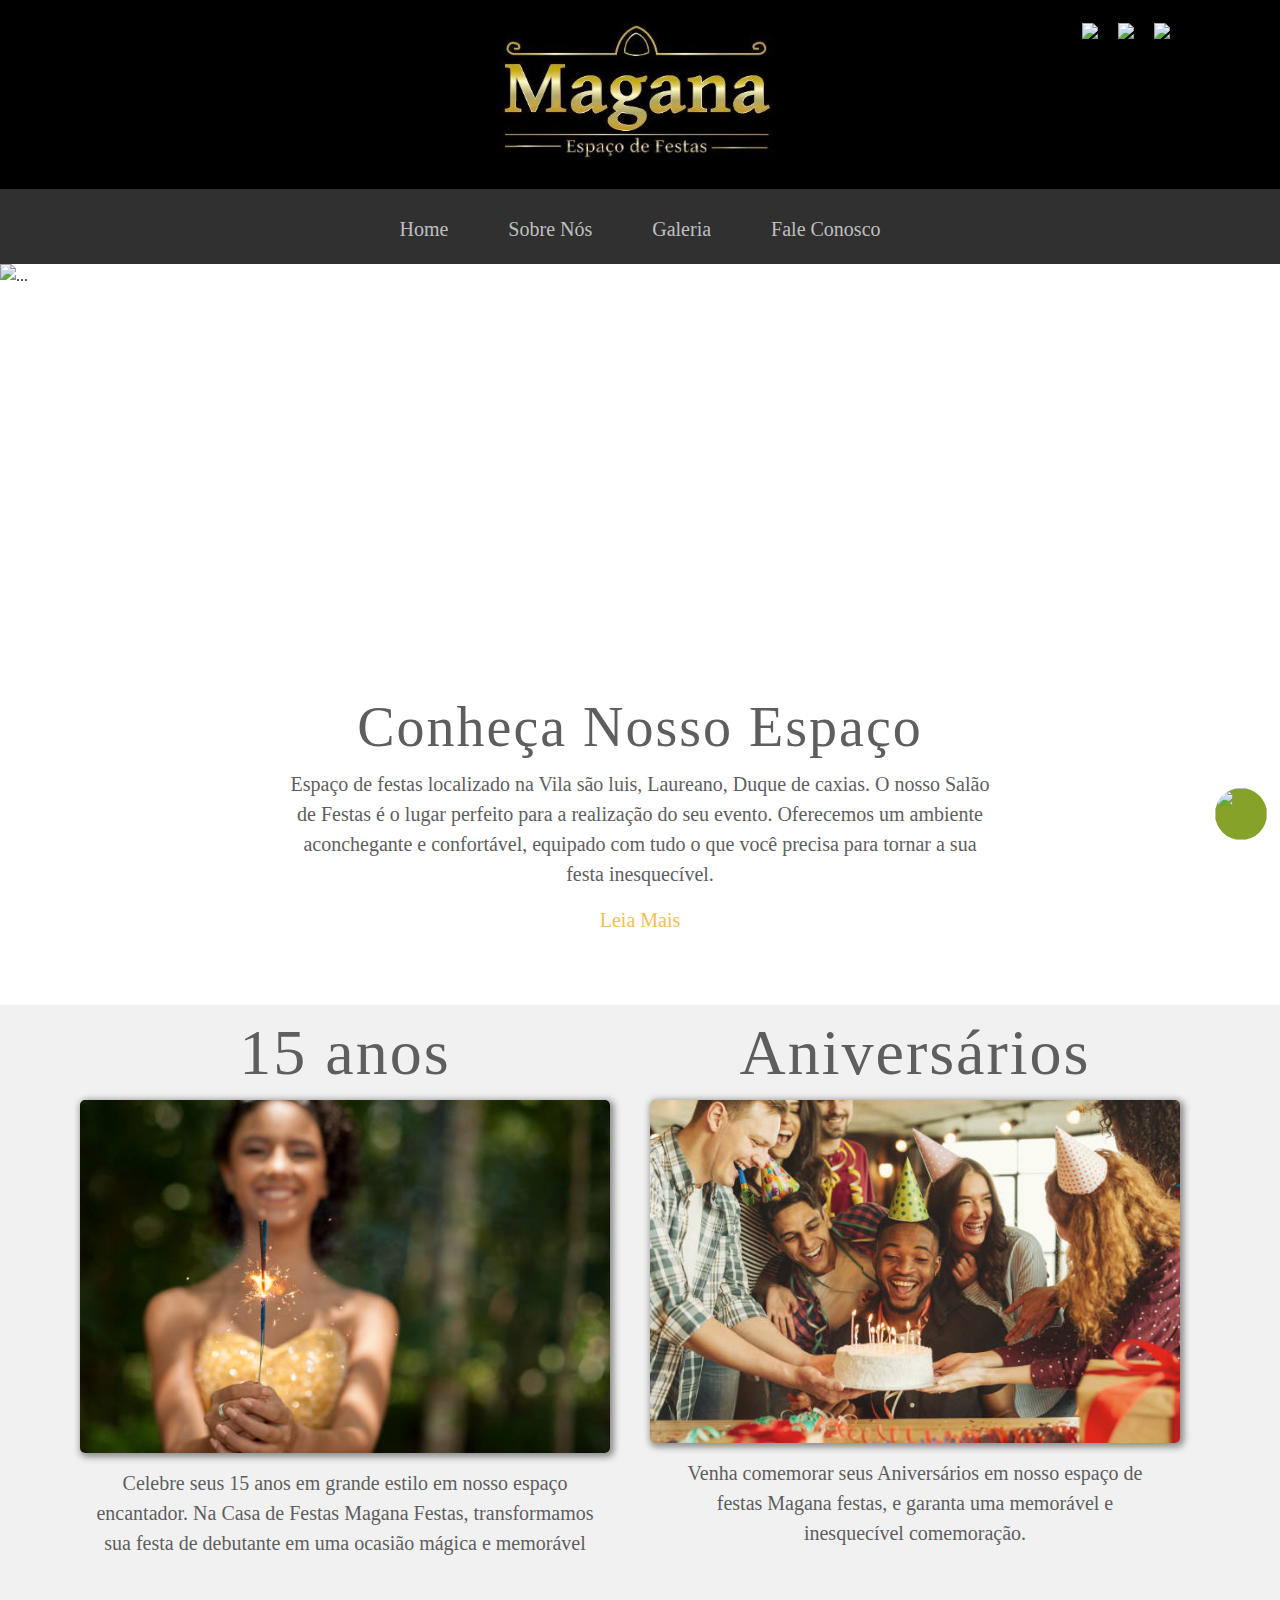
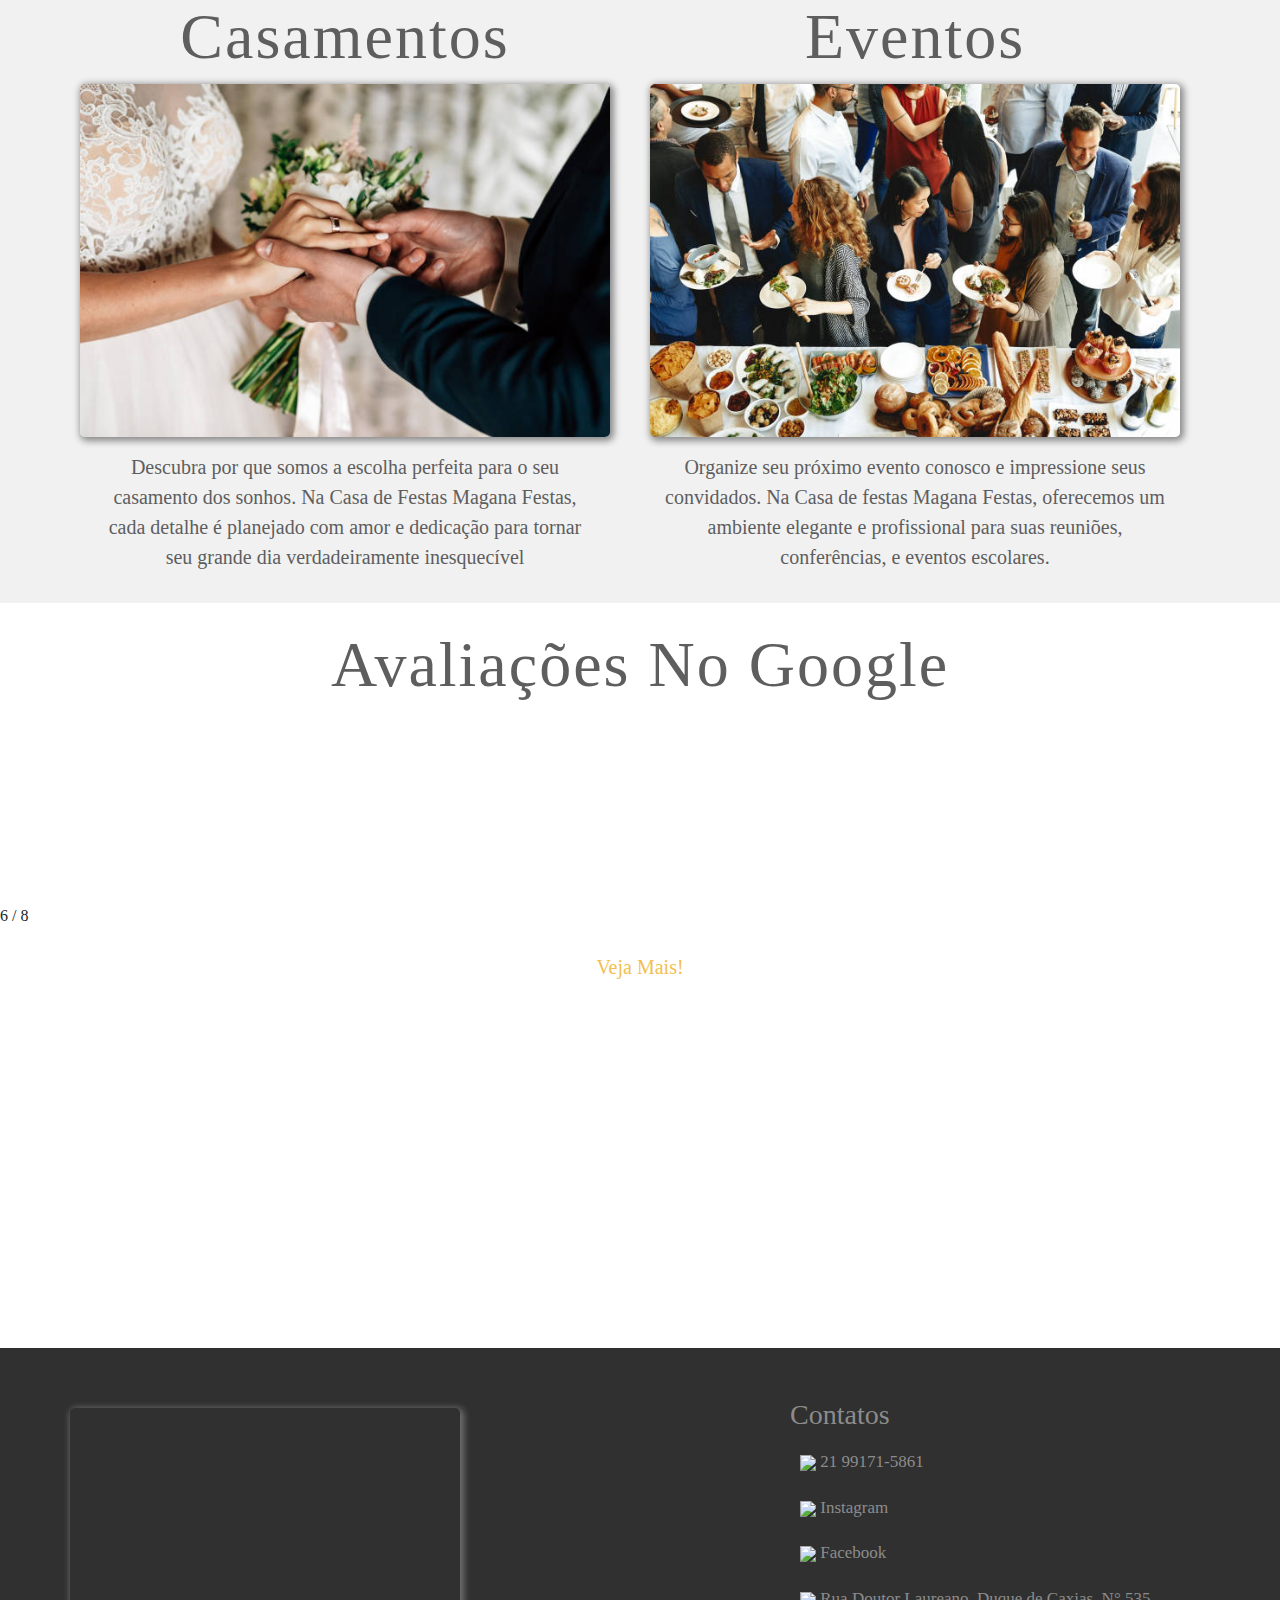
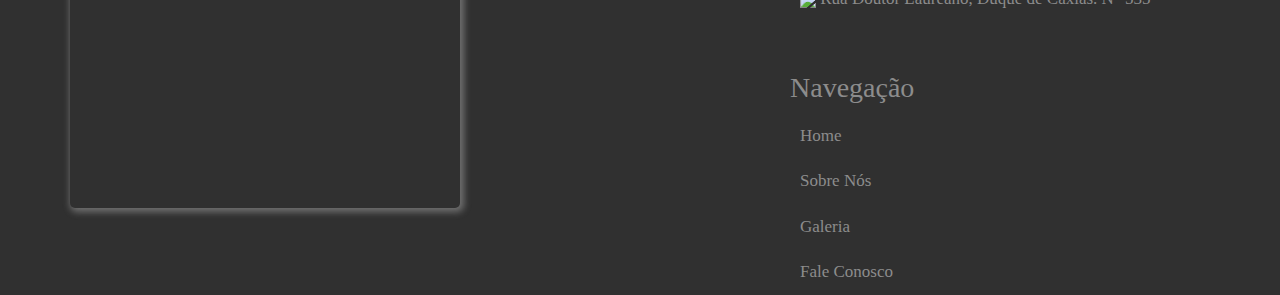
==== commit 2a473215: "fix code" ====
--- a/index.html
+++ b/index.html
@@ -8,6 +8,7 @@
   <link rel="stylesheet" href="css/swiper-bundle.min.css" />
   <meta name="viewport" content="width=device-width, initial-scale=1">
   <meta charset="UTF-8">
+  <link rel="shortcut icon" type="imagex/png" href="images/icons8-coroa-32.png">
   <title>Magana &#8211; Salão de Festas em Duque de Caxias</title>
 </head>
 
@@ -127,13 +128,11 @@
         <h1 class="display-4">
           Conheça Nosso Espaço
         </h1>
-        <br>
         <p>Espaço de festas localizado na Vila são luis, Laureano, Duque de caxias.
           O nosso Salão de Festas é o lugar perfeito para a realização do seu evento.
           Oferecemos um ambiente aconchegante e confortável, equipado com tudo o que você
           precisa para tornar a sua festa inesquecível. </p>
-        <br>
-        <p><a href="sobre-nos.html">Leia Mais</a></p>
+        <p><a id="link-underline" href="sobre-nos.html">Leia Mais</a></p>
       </div>
     </div>
 
@@ -176,44 +175,57 @@
     </div><!--content2-->
 
 
-   <!-- Swiper -->
-
-   <div #swiperref="" class="swiper mySwiper swiper-initialized swiper-horizontal swiper-backface-hidden">
-    <div class="swiper-wrapper" id="swiper-wrapper-329583d8fccf33fb" aria-live="polite"
-      style="transition-duration: 0ms; transform: translate3d(0px, 0px, 0px); transition-delay: 0ms;">
-      <div class="swiper-slide" style="width: auto; margin-right: 30px;" role="group" aria-label="1 / 8"><img src="images/1.png" alt="">
-      </div>
-      <div class="swiper-slide" style="width: auto; margin-right: 30px;" role="group" aria-label="2 / 8"> <img src="images/2.png" alt="">
-      </div>
-      <div class="swiper-slide" style="width: auto; margin-right: 30px;" role="group" aria-label="3 / 8"><img src="images/3.png" alt="">
-      </div>
-      <div class="swiper-slide" style="width: auto; margin-right: 30px;" role="group" aria-label="4 / 8"><img src="images/4.png" alt="">
-      </div>
-      <div class="swiper-slide swiper-slide-prev" style="width: auto; margin-right: 30px;" role="group"
-        aria-label="5 / 8"><img src="images/5.png" alt=""></div>
-      <div class="swiper-slide swiper-slide-active" style="width: auto; margin-right: 30px;" role="group"
-        aria-label="6 / 8"><img src="images/6.png" alt=""></div>
-      <div class="swiper-slide swiper-slide-next" style="width: auto; margin-right: 30px;" role="group"
-        aria-label="7 / 8"><img src="images/7.png" alt=""></div>
-      <div class="swiper-slide" role="group" aria-label="8 / 8" style="width: auto; margin-right: 30px;"><img src="images/8.png" alt="">
-      </div>
-    </div>
-    <div class="swiper-button-next" tabindex="0" role="button" aria-label="Next slide"
-      aria-controls="swiper-wrapper-329583d8fccf33fb" aria-disabled="false"></div>
-    <div class="swiper-button-prev" tabindex="0" role="button" aria-label="Previous slide"
-      aria-controls="swiper-wrapper-329583d8fccf33fb" aria-disabled="false"></div>
-    <div class="swiper-pagination swiper-pagination-fraction swiper-pagination-horizontal"><span
-        class="swiper-pagination-current">6</span> / <span class="swiper-pagination-total">8</span></div>
-    <span class="swiper-notification" aria-live="assertive" aria-atomic="true"></span>
-  </div>
-
+    <!-- Swiper -->
+    <div>
+      <br>
+      <h2 style="text-align: center;" class="display-3">Avaliações No Google</h2>
+      <div #swiperref="" class="swiper mySwiper swiper-initialized swiper-horizontal swiper-backface-hidden">
+        <div class="swiper-wrapper" id="swiper-wrapper-329583d8fccf33fb" aria-live="polite"
+          style="transition-duration: 0ms; transform: translate3d(0px, 0px, 0px); transition-delay: 0ms;">
+          <div class="swiper-slide" style="width: auto; margin-right: 30px;" role="group" aria-label="1 / 8"><img
+              src="images/1.png" alt="">
+          </div>
+          <div class="swiper-slide" style="width: auto; margin-right: 30px;" role="group" aria-label="2 / 8"> <img
+              src="images/2.png" alt="">
+          </div>
+          <div class="swiper-slide" style="width: auto; margin-right: 30px;" role="group" aria-label="3 / 8"><img
+              src="images/3.png" alt="">
+          </div>
+          <div class="swiper-slide" style="width: auto; margin-right: 30px;" role="group" aria-label="4 / 8"><img
+              src="images/4.png" alt="">
+          </div>
+          <div class="swiper-slide swiper-slide-prev" style="width: auto; margin-right: 30px;" role="group"
+            aria-label="5 / 8"><img src="images/5.png" alt=""></div>
+          <div class="swiper-slide swiper-slide-active" style="width: auto; margin-right: 30px;" role="group"
+            aria-label="6 / 8"><img src="images/6.png" alt=""></div>
+          <div class="swiper-slide swiper-slide-next" style="width: auto; margin-right: 30px;" role="group"
+            aria-label="7 / 8"><img src="images/7.png" alt=""></div>
+          <div class="swiper-slide" role="group" aria-label="8 / 8" style="width: auto; margin-right: 30px;"><img
+              src="images/8.png" alt="">
+          </div>
+        </div>
+        <div class="swiper-button-next" tabindex="0" role="button" aria-label="Next slide"
+          aria-controls="swiper-wrapper-329583d8fccf33fb" aria-disabled="false"></div>
+        <div class="swiper-button-prev" tabindex="0" role="button" aria-label="Previous slide"
+          aria-controls="swiper-wrapper-329583d8fccf33fb" aria-disabled="false"></div>
+        <div class="swiper-pagination swiper-pagination-fraction swiper-pagination-horizontal"><span
+            class="swiper-pagination-current">6</span> / <span class="swiper-pagination-total">8</span></div>
+        <span class="swiper-notification" aria-live="assertive" aria-atomic="true"></span>
+      </div>
+      <br>
+      <p style="text-align: center;"><a id="link-underline" target="_blank"
+          href="https://www.google.com/search?hl=en-BR&gl=br&q=Sal%C3%A3o+de+Festas+%7C+Magana+Festas+-+Av.+Dr.+Laureano+-+Vila+S%C3%A3o+Luis,+Duque+de+Caxias+-+RJ,+25060-220&ludocid=6474573637429556857&lsig=AB86z5XampktCbeRvgH0VdiGZ1ZG&hl=en&gl=BR#lrd=0x997b960f4d1bad:0x59da4e6b6318f679,1">Veja
+          Mais!</a></p>
+
+    </div>
 
 
 
 
     <div class="">
       <div id="img-paralax"><br><br><br>
-        <h1 style="color: #fff; font-family: anton,sans-serif;" class="display-2">Trabalhamos para entregar o melhor do nosso espaço!</h1>
+        <h1 style="color: #fff; font-family: anton,sans-serif;" class="display-2">Trabalhamos para entregar o melhor
+          para você!</h1>
       </div>
     </div>
 
@@ -290,8 +302,8 @@
 
   <script src="js/bootstrap.bundle.js"></script>
   <script src="js/swiper-bundle.min.js"></script>
-  
-  
+
+
   <script>
     var swiper = new Swiper(".mySwiper", {
       slidesPerView: "auto",
--- a/css/style.css
+++ b/css/style.css
@@ -37,6 +37,7 @@
 
 #logo{
    width: 100%;
+   height: auto;
 }
 
 #start-logo{
@@ -49,6 +50,8 @@
     margin-left: auto; 
     margin-right: auto; 
     display: block;
+    padding: 20px;
+    
 }
 
 @media screen and (max-width: 350px) {
@@ -60,15 +63,21 @@
    
  }
 
-#icones-main{
-   height: auto;
+ #div-iconestop{
+   margin-right: 100px;
+   display: flex;
    float: right;
-   width: auto;
-
-
-}
+ }
+ @media screen and (max-width: 500px) {
+   #div-iconestop {
+       margin-right:5px;
+   }
+   
+ }
+
+
 #icones-main li{
-padding: 4px;
+padding: 10px;
 }
 #icones-main li a:hover{
    opacity: 0.4;
@@ -77,15 +86,20 @@
 
 /** navbar **/
 #navbar-index  {
-   background-color: #303030;
-   padding: 15px;    
+   background-color: #303030;  
    display: flex;
-  flex-direction: column;
-  justify-content: center;
-  align-items: center;
-  align-items: center;
-  height: 70px;
-}
+   flex-direction: column;
+   justify-content: center;
+   align-items: center;
+   height: 75px;
+}
+
+@media screen and (max-width: 995px) {
+   #navbar-index {
+       height: auto;
+   }
+   
+ }
 
 #navbar-index ul li{
     padding: 0 20px 0;
@@ -105,10 +119,35 @@
 }
 
 
- /** carousel **/
+ /** carousel-index **/
 
  #carouselExampleInterval img{
-   height: 400px;
+   height: 410px;
+   width: 100%;
+ }
+
+
+ 
+@media screen and (max-width: 700px) {
+   #carouselExampleInterval img {
+    
+       height: 380px;
+       width: 750px;
+   }
+ }
+ @media screen and (max-width: 400px) {
+   #carouselExampleInterval img {
+    
+       height: 300px;
+       width: 750px;
+   }
+ }
+ @media screen and (max-width: 300px) {
+   #carouselExampleInterval img {
+    
+       height: 300px;
+       width: 300px;
+   }
  }
 
  /** content **/
@@ -140,10 +179,11 @@
     font-size: 20px;
  }
 
- #content-1 a{
-    color: #e3bb64;
- }
- #content-1 a:hover{
+ #link-underline {
+    color: #f3bf50;
+    font-size: 20px;
+ }
+ #link-underline:hover{
     text-decoration: underline;
     opacity: 0.5;
  }
@@ -235,30 +275,17 @@
  }
 
 
-
+ /** footer **/
 
  footer{
    float: left;
    width: 100%;
-   height: 500px;
+   height: auto;
    background-color: #303030;
- }
-
- @media screen and (max-width: 930px) {
-   footer {
-       height: 600px;
-   }
-   
-   
- }
-
- @media screen and (max-width: 830px) {
-   footer {
-       height: 1000px;
-   }
-   
-   
- }
+   display: flex;
+ }
+
+
 
 #index-map{
    border-top-left-radius: 5px;
@@ -381,22 +408,6 @@
    padding: 10px;
 }
 
-
-
-#box-p{
-   border-top-left-radius: 5px;
-   border-top-right-radius: 5px;
-   border-bottom-left-radius: 5px;
-   border-bottom-right-radius: 5px;
-   box-shadow: 2px 2px 7px 2px rgba(197, 197, 197, 0.43);
-}
-
-#div-rotas{
-   background-color: aliceblue;
-   float: left;
-   width: 100%;
-}
-
 #nav-contatos{
    text-align: center;
    margin-left: auto; 
@@ -423,9 +434,61 @@
       padding-right: 0;
    }
  }
+ /** /footer **/
+ /** /index **/
+
+
+
+  /** sobre-nos **/
 
 #box-p{
    font-size: 20px;
    color:#111111;
 }
-
+#box-p1{
+   font-size: 20px;
+   color:#111111;
+   background-color: rgb(241, 241, 242);
+}
+ /** /sobre-nos **/
+
+
+
+/** fale-conosco **/
+#content-info{
+   background: #4b4b4b;
+   height: auto;
+   display: block;
+   align-items: center;
+   justify-content: center;
+
+}
+#nav-info{
+   justify-content: center;
+   align-items: center;
+   margin-left: auto; 
+   margin-right: auto; 
+   height: auto;
+}
+
+#nav-info h3{
+   color:#8c8c8c;
+}
+#nav-info a{
+   color:#8c8c8c;
+   font-size: 17px;
+}
+#nav-info a:hover{
+   opacity: 0.3;
+   transition: 0.2s;
+}
+#nav-info li{
+   padding: 10px;
+}
+/** /fale-conosco **/
+
+
+/** gallery **/
+#div-gallery a:hover{
+   opacity: 0.9;
+}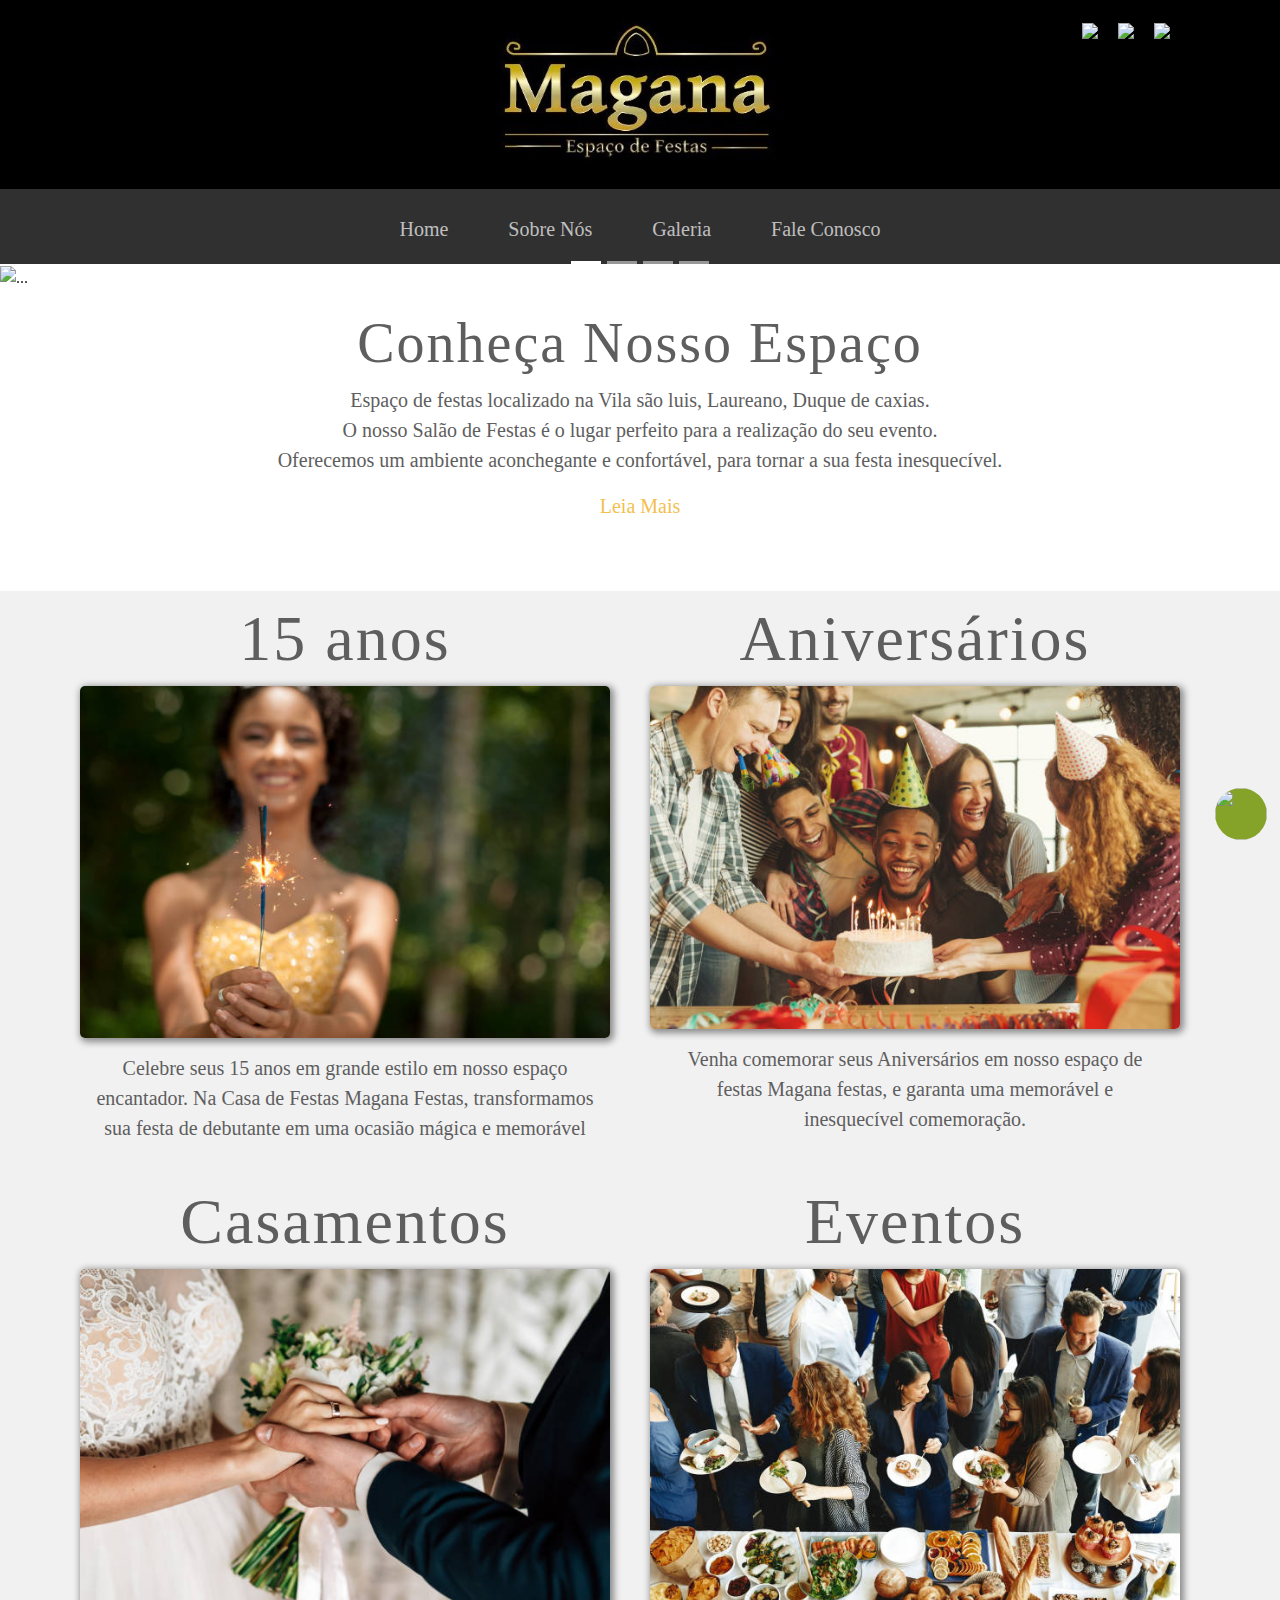
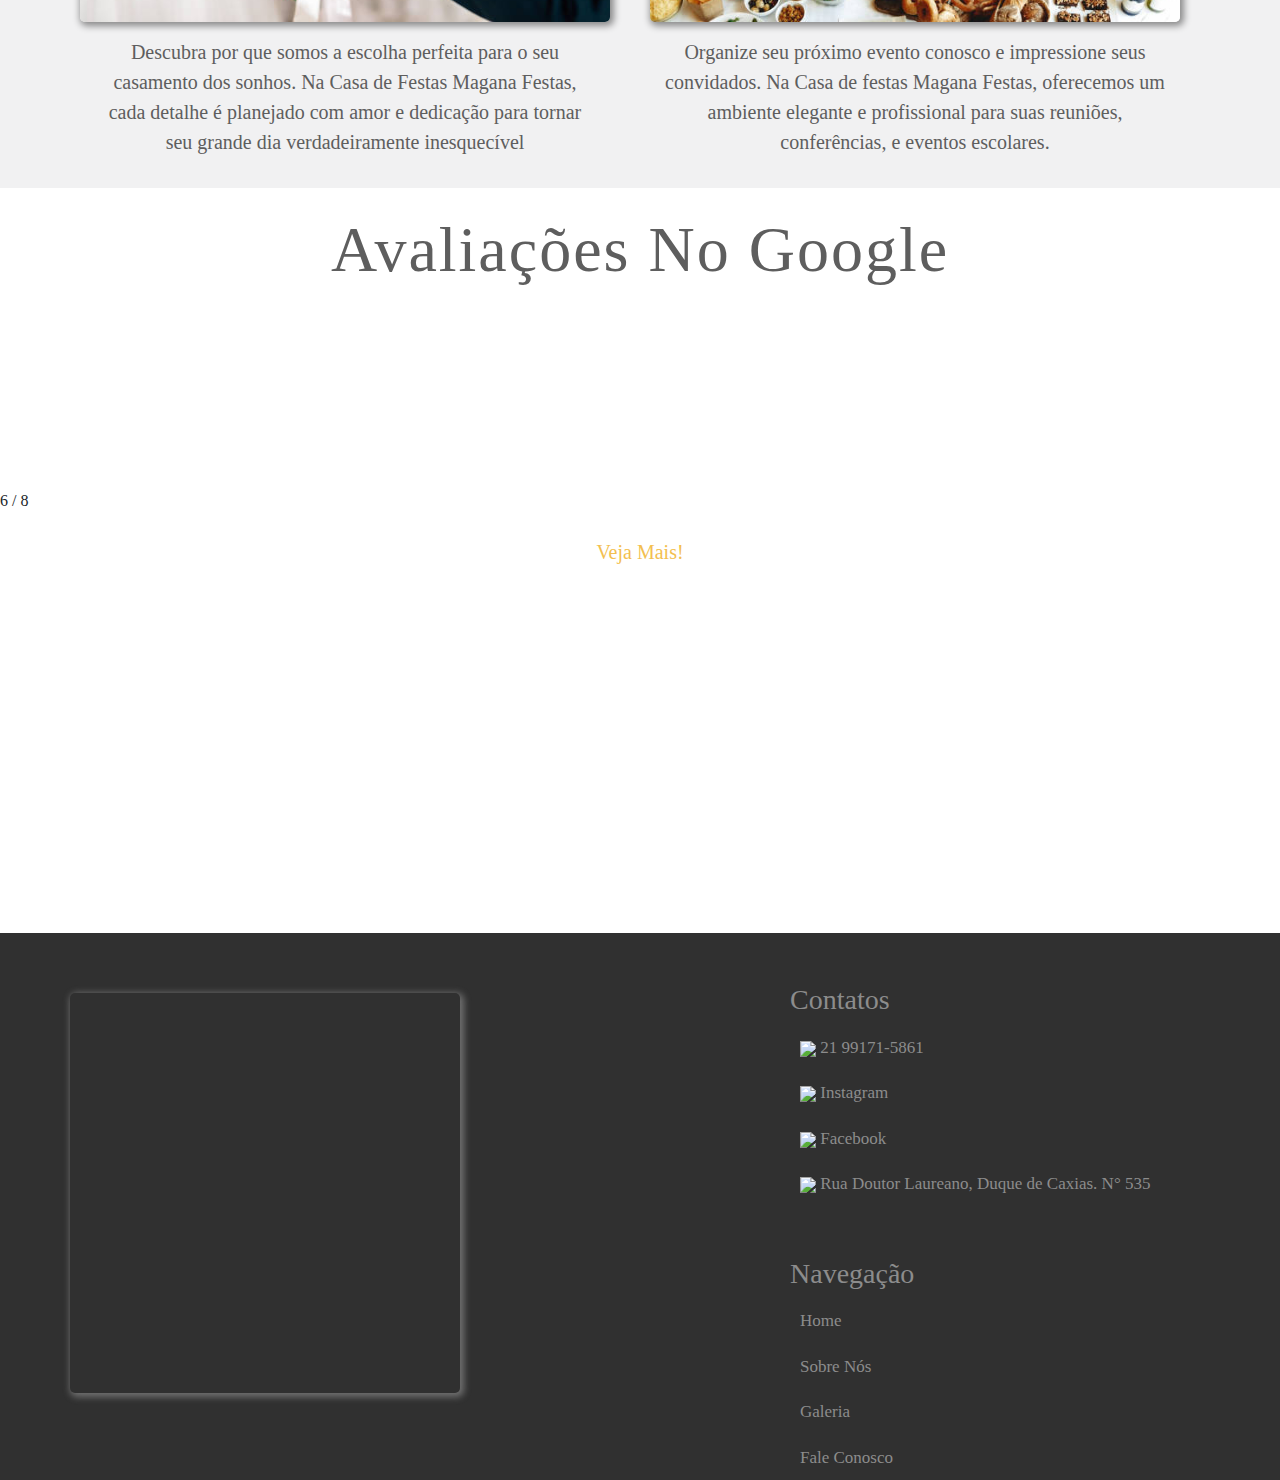
==== commit 324ead43: "somefix" ====
--- a/index.html
+++ b/index.html
@@ -5,7 +5,7 @@
   <link rel="stylesheet" type="text/css" href="css/bootstrap.css">
   <link rel="stylesheet" type="text/css" href="css/normalize.css">
   <link rel="stylesheet" type="text/css" href="css/style.css">
-  <link rel="stylesheet" href="css/swiper-bundle.min.css" />
+  <link rel="stylesheet" type="text/css" href="css/swiper-bundle.min.css"/>
   <meta name="viewport" content="width=device-width, initial-scale=1">
   <meta charset="UTF-8">
   <link rel="shortcut icon" type="imagex/png" href="images/icons8-coroa-32.png">
@@ -80,6 +80,9 @@
 
 
 
+
+
+
     <!-- carousel-->
 
 
@@ -96,16 +99,16 @@
       </div>
       <div class="carousel-inner" style="height: auto;">
         <div class="carousel-item active" data-bs-interval="4000" style="height: auto;">
-          <img id="img-carousel" src="images/img11.jpeg" class="img-fluid d-block " alt="...">
+          <img id="img-carousel" src="images/img11.jpeg" class="img-fluid" alt="...">
         </div>
         <div class="carousel-item" data-bs-interval="3000">
-          <img id="img-carousel" src="images/img22.jpeg" class="img-fluid d-block " alt="...">
+          <img id="img-carousel" src="images/img22.jpeg" class="img-fluid" alt="...">
         </div>
         <div class="carousel-item" data-bs-interval="3000">
-          <img id="img-carousel" src="images/img33.jpeg" class="img-fluid rounded d-block " alt="...">
+          <img id="img-carousel" src="images/img33.jpeg" class="img-fluid" alt="...">
         </div>
         <div class="carousel-item" data-bs-interval="3000">
-          <img id="img-carousel" src="images/img44.jpeg" class="img-fluid rounded d-block " alt="...">
+          <img id="img-carousel" src="images/img44.jpeg" class="img-fluid" alt="...">
         </div>
       </div>
       <button class="carousel-control-prev" type="button" data-bs-target="#carouselExampleInterval"
@@ -124,14 +127,14 @@
     <!--content-->
     <div class="" style="background-color: #fff; height: auto; width:  auto;  " id="content-1">
 
-      <div class="" id="" style="height: auto; width:55%; text-align: center; margin-left: auto; margin-right: auto ">
+      <div class="" id="" style="height: auto; width:auto; text-align: center; margin-left: auto; margin-right: auto ">
         <h1 class="display-4">
           Conheça Nosso Espaço
         </h1>
-        <p>Espaço de festas localizado na Vila são luis, Laureano, Duque de caxias.
-          O nosso Salão de Festas é o lugar perfeito para a realização do seu evento.
-          Oferecemos um ambiente aconchegante e confortável, equipado com tudo o que você
-          precisa para tornar a sua festa inesquecível. </p>
+        <p style="width: 75%;text-align: center; margin-left: auto; margin-right: auto">
+          Espaço de festas localizado na Vila são luis, Laureano, Duque de caxias.<br>
+          O nosso Salão de Festas é o lugar perfeito para a realização do seu evento.<br>
+          Oferecemos um ambiente aconchegante e confortável, para tornar a sua festa inesquecível. </p>
         <p><a id="link-underline" href="sobre-nos.html">Leia Mais</a></p>
       </div>
     </div>
@@ -204,12 +207,9 @@
               src="images/8.png" alt="">
           </div>
         </div>
-        <div class="swiper-button-next" tabindex="0" role="button" aria-label="Next slide"
-          aria-controls="swiper-wrapper-329583d8fccf33fb" aria-disabled="false"></div>
-        <div class="swiper-button-prev" tabindex="0" role="button" aria-label="Previous slide"
-          aria-controls="swiper-wrapper-329583d8fccf33fb" aria-disabled="false"></div>
-        <div class="swiper-pagination swiper-pagination-fraction swiper-pagination-horizontal"><span
-            class="swiper-pagination-current">6</span> / <span class="swiper-pagination-total">8</span></div>
+        <div class="swiper-pagination swiper-pagination-fraction swiper-pagination-horizontal">
+          <span class="swiper-pagination-current">6</span> / <span class="swiper-pagination-total">8</span>
+        </div>
         <span class="swiper-notification" aria-live="assertive" aria-atomic="true"></span>
       </div>
       <br>
@@ -313,9 +313,15 @@
         el: ".swiper-pagination",
         clickable: true,
       },
+      
     });
+ 
+  
+
   </script>
 
+
+
 </body>
 
 </html>--- a/css/style.css
+++ b/css/style.css
@@ -15,7 +15,7 @@
 }
 
 body, html{
-	font-family: 'Cardo', Georgia, "Times New Roman", serif;
+	font-family: times New Roman, Arial, Verdana;
    width: auto;
    height: auto;
 }
@@ -121,34 +121,21 @@
 
  /** carousel-index **/
 
- #carouselExampleInterval img{
-   height: 410px;
+ #img-carousel{
+   height: 400px;
    width: 100%;
  }
 
+#img-carousel{}
+@media screen and (max-width: 700px) {
+   #img-carousel {
+    
+       height: auto;
+       width: auto;
+   }
+ }
 
  
-@media screen and (max-width: 700px) {
-   #carouselExampleInterval img {
-    
-       height: 380px;
-       width: 750px;
-   }
- }
- @media screen and (max-width: 400px) {
-   #carouselExampleInterval img {
-    
-       height: 300px;
-       width: 750px;
-   }
- }
- @media screen and (max-width: 300px) {
-   #carouselExampleInterval img {
-    
-       height: 300px;
-       width: 300px;
-   }
- }
 
  /** content **/
 
@@ -444,12 +431,45 @@
 #box-p{
    font-size: 20px;
    color:#111111;
+   font-family: times New Roman, Arial, Verdana;
+
 }
 #box-p1{
    font-size: 20px;
    color:#111111;
+   width: 100%;
+   text-align: center; 
+   margin-left: auto; 
+   margin-right: auto;
    background-color: rgb(241, 241, 242);
-}
+   font-family: times New Roman, Arial, Verdana;
+}
+
+#box-p p{
+   width: 75%;text-align: center; margin-left: auto; margin-right: auto;
+}
+
+#box-p1 p{
+   width: 75%;text-align: center; margin-left: auto; margin-right: auto;
+}
+
+@media screen and (max-width: 600px) {
+   #box-p p {
+       width: auto;
+       height: auto;
+       font-size: 18px;
+   }
+   
+ }
+
+ @media screen and (max-width: 400px) {
+   #box-p1 p {
+       width: auto;
+       height: auto;
+       font-size: 18px;
+   }
+   
+ }
  /** /sobre-nos **/
 
 
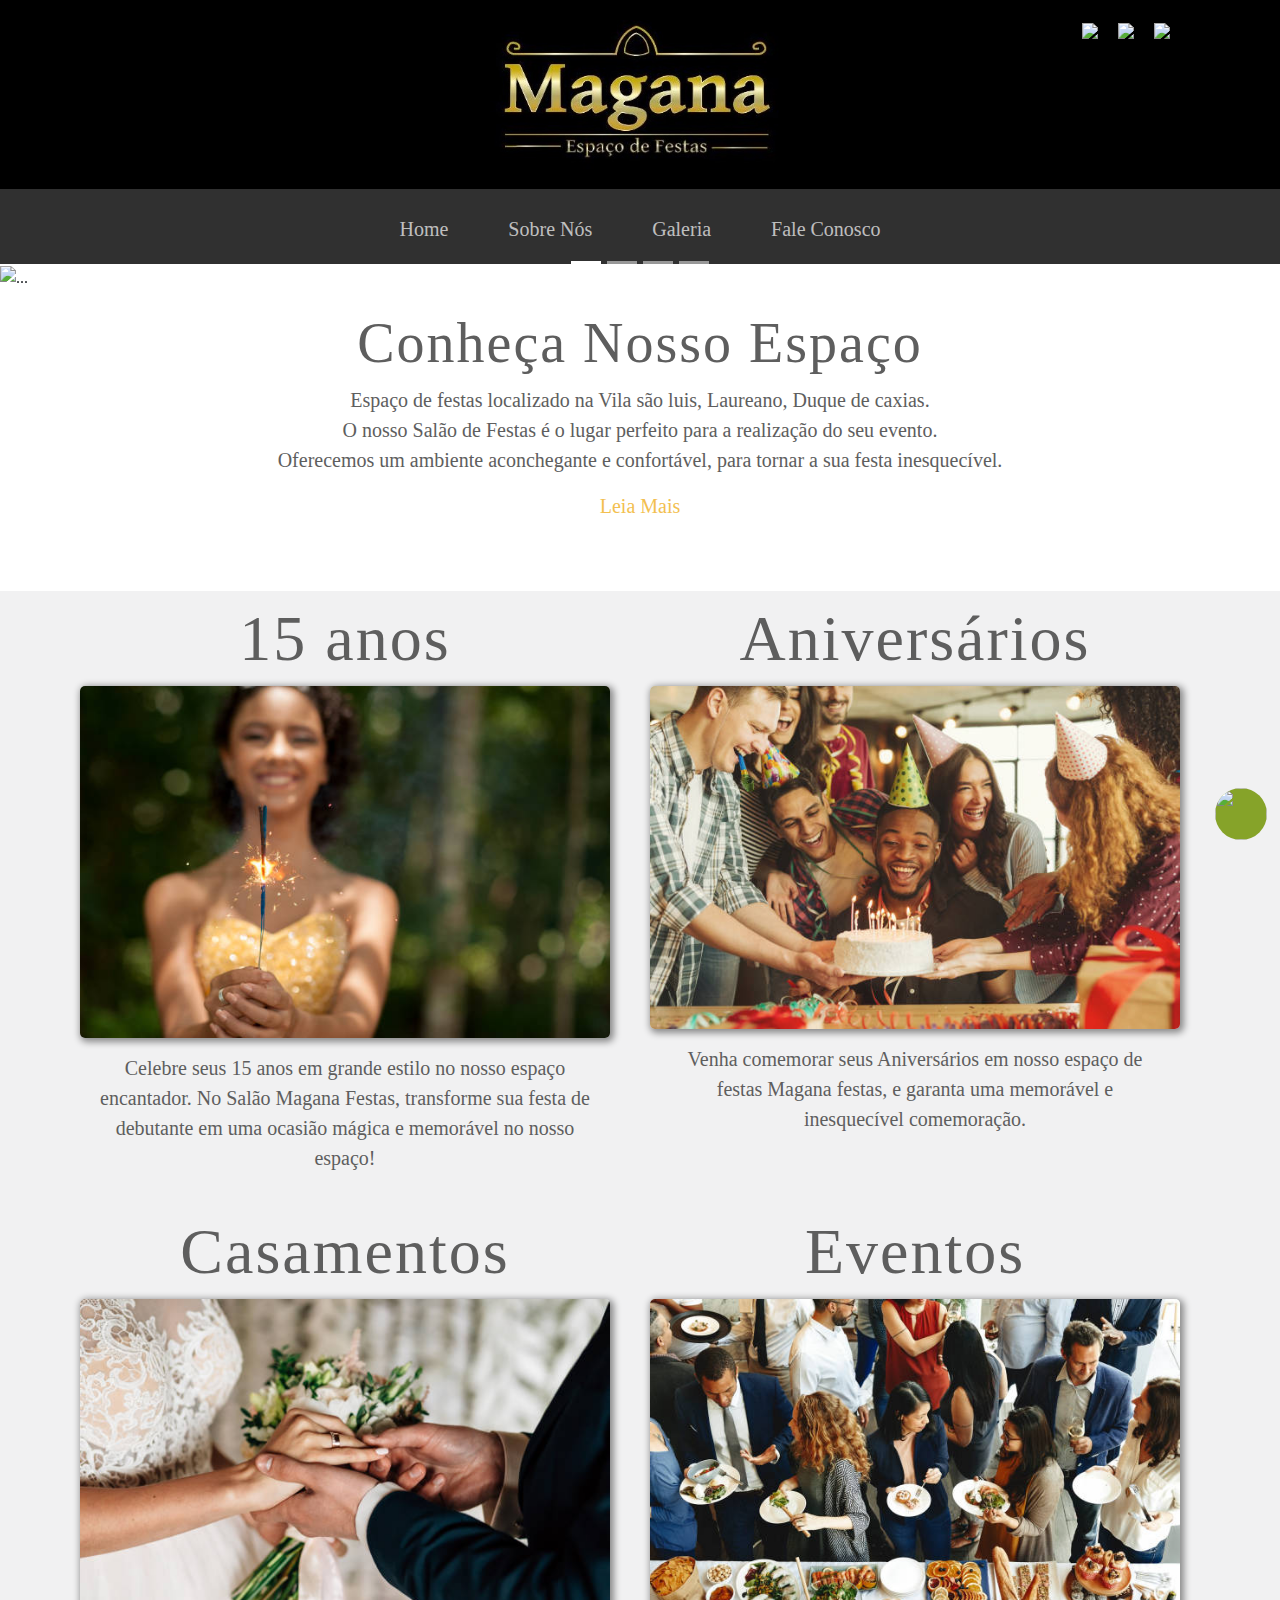
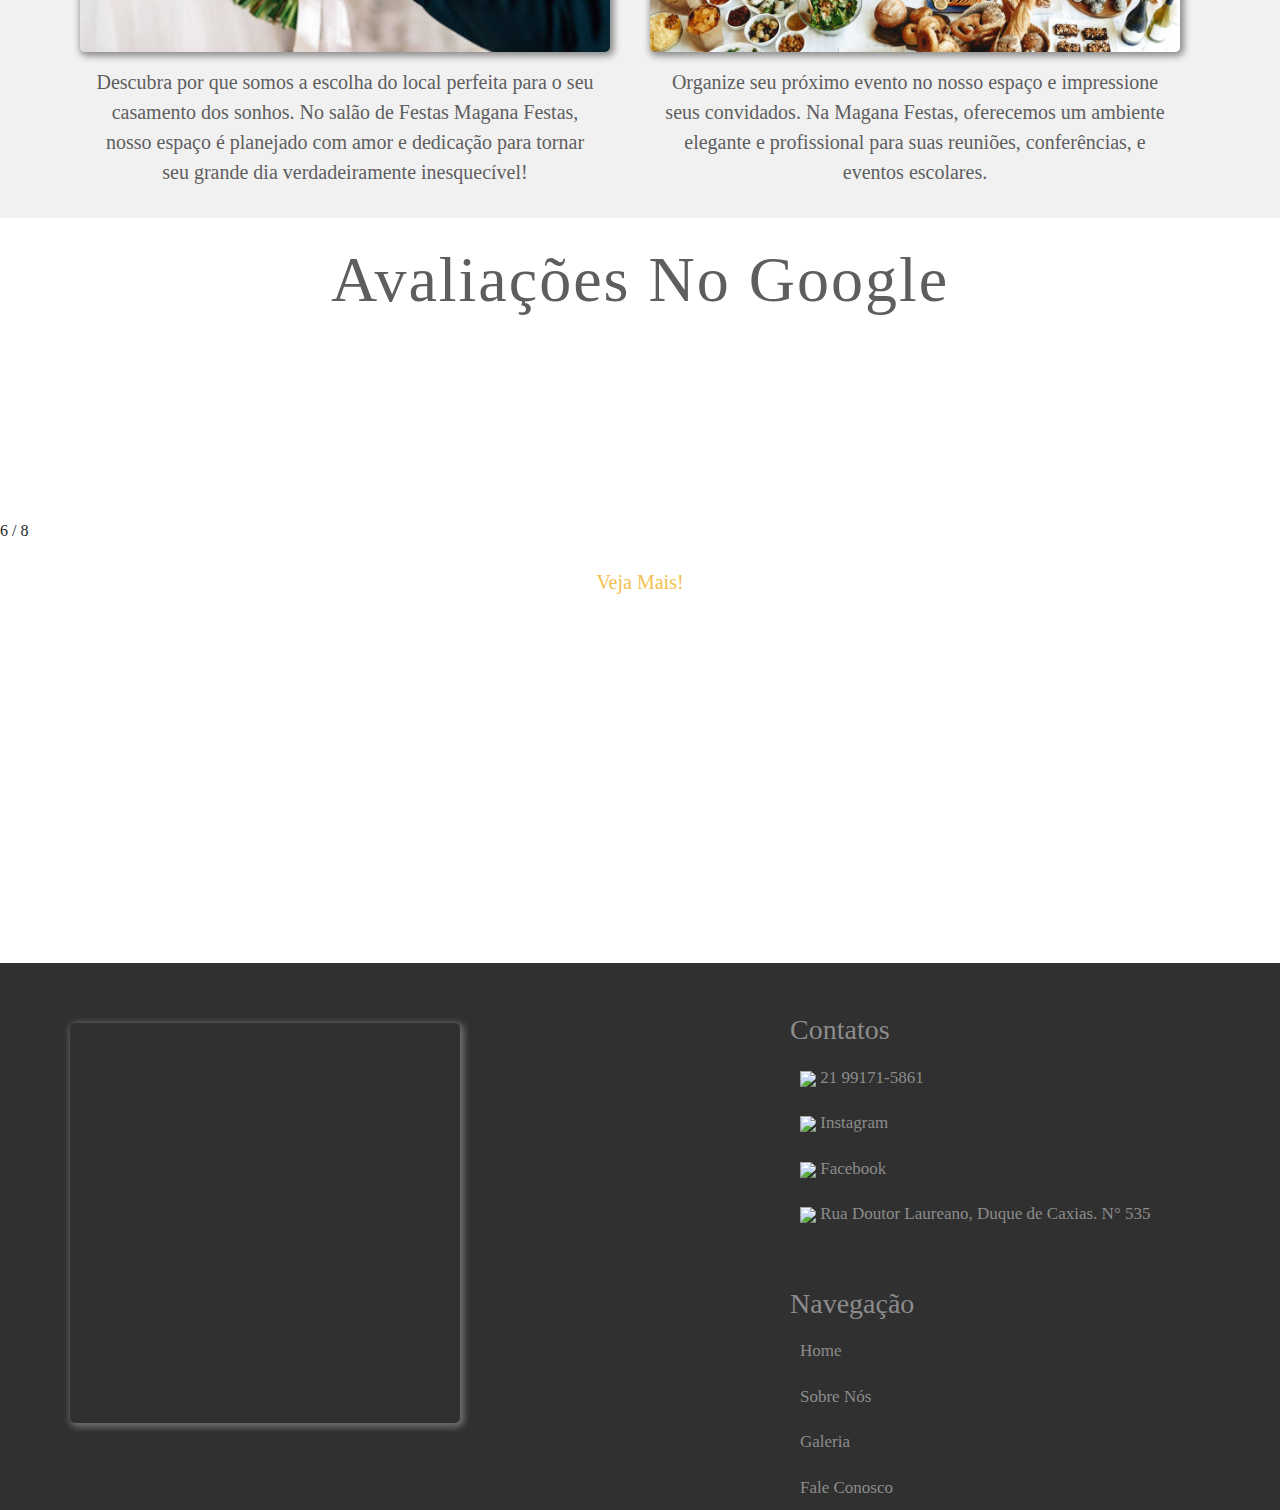
==== commit 0351eaae: "fix" ====
--- a/index.html
+++ b/index.html
@@ -146,29 +146,29 @@
         <div id="col-menu" class="row align-items-start" style="width: auto;">
           <div class="col-sm-6" style="align-items: center;  text-align: center; padding: 10px 30px 0px 10px; ">
             <h2 class="display-3">15 anos</h2>
-            <a href=""><img style="height: auto;" src="images/151515.jpg" class="img-fluid"></a>
-            <p class="">Celebre seus 15 anos em grande estilo em nosso espaço encantador. Na Casa de Festas Magana
+            <a href="galeria.html"><img style="height: auto;" src="images/151515.jpg" class="img-fluid"></a>
+            <p class="">Celebre seus 15 anos em grande estilo no nosso espaço encantador. No Salão Magana
               Festas,
-              transformamos sua festa de debutante em uma ocasião mágica e memorável</p>
+              transforme sua festa de debutante em uma ocasião mágica e memorável no nosso espaço!</p>
           </div>
           <div class="col-sm-6" style="align-items: center;  text-align: center; padding: 10px 30px 00px 10px;  ">
             <h2 class="display-3">Aniversários</h2>
-            <a href=""><img style="height: auto;" src="images/22.jpg" class="img-fluid"></a>
+            <a href="galeria.html"><img style="height: auto;" src="images/22.jpg" class="img-fluid"></a>
             <p class="">Venha comemorar seus Aniversários em nosso espaço de festas Magana festas, e garanta uma
               memorável e inesquecível comemoração.</p>
           </div>
           <div class="col-sm-6" style="align-items: center;  text-align: center; padding: 10px 30px 00px 10px; ">
             <h2 class="display-3">Casamentos</h2>
-            <a href=""><img style="height: auto;" src="images/444.jpg" class="img-fluid"></a>
-            <p class="">Descubra por que somos a escolha perfeita para o seu casamento dos sonhos. Na Casa de Festas
+            <a href="galeria.html"><img style="height: auto;" src="images/444.jpg" class="img-fluid"></a>
+            <p class="">Descubra por que somos a escolha do local perfeita para o seu casamento dos sonhos. No salão de Festas
               Magana
-              Festas, cada detalhe é planejado com amor e dedicação para tornar seu grande dia verdadeiramente
-              inesquecível</p>
+              Festas, nosso espaço é planejado com amor e dedicação para tornar seu grande dia verdadeiramente
+              inesquecível!</p>
           </div>
           <div class="col-sm-6" style="align-items: center;  text-align: center; padding: 10px 30px 0px 10px; ">
             <h2 class="display-3">Eventos</h2>
-            <a href=""><img style="height: auto;" src="images/imgg44.jpg" class="img-fluid"></a>
-            <p class="">Organize seu próximo evento conosco e impressione seus convidados. Na Casa de festas Magana
+            <a href="galeria.html"><img style="height: auto;" src="images/imgg44.jpg" class="img-fluid"></a>
+            <p class="">Organize seu próximo evento no nosso espaço e impressione seus convidados. Na Magana
               Festas,
               oferecemos um ambiente elegante e profissional para suas reuniões, conferências, e eventos
               escolares.</p>
